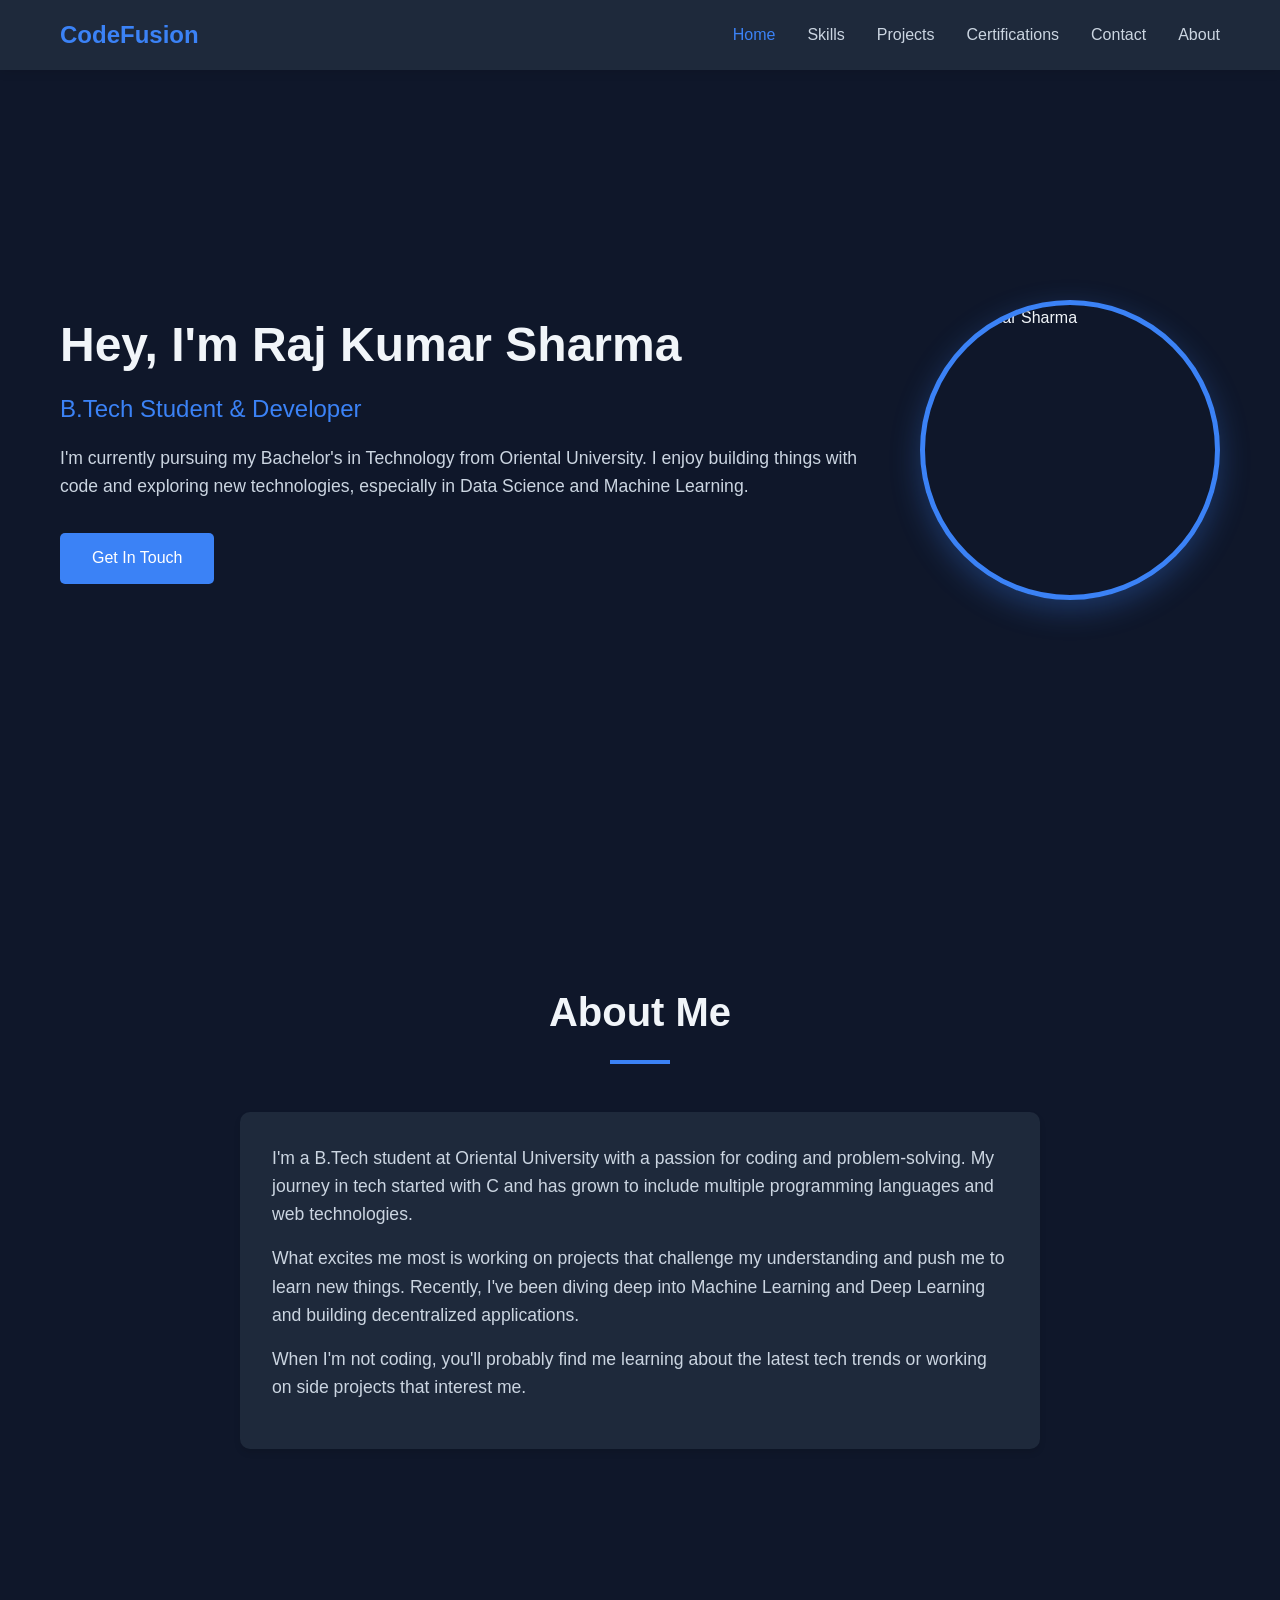
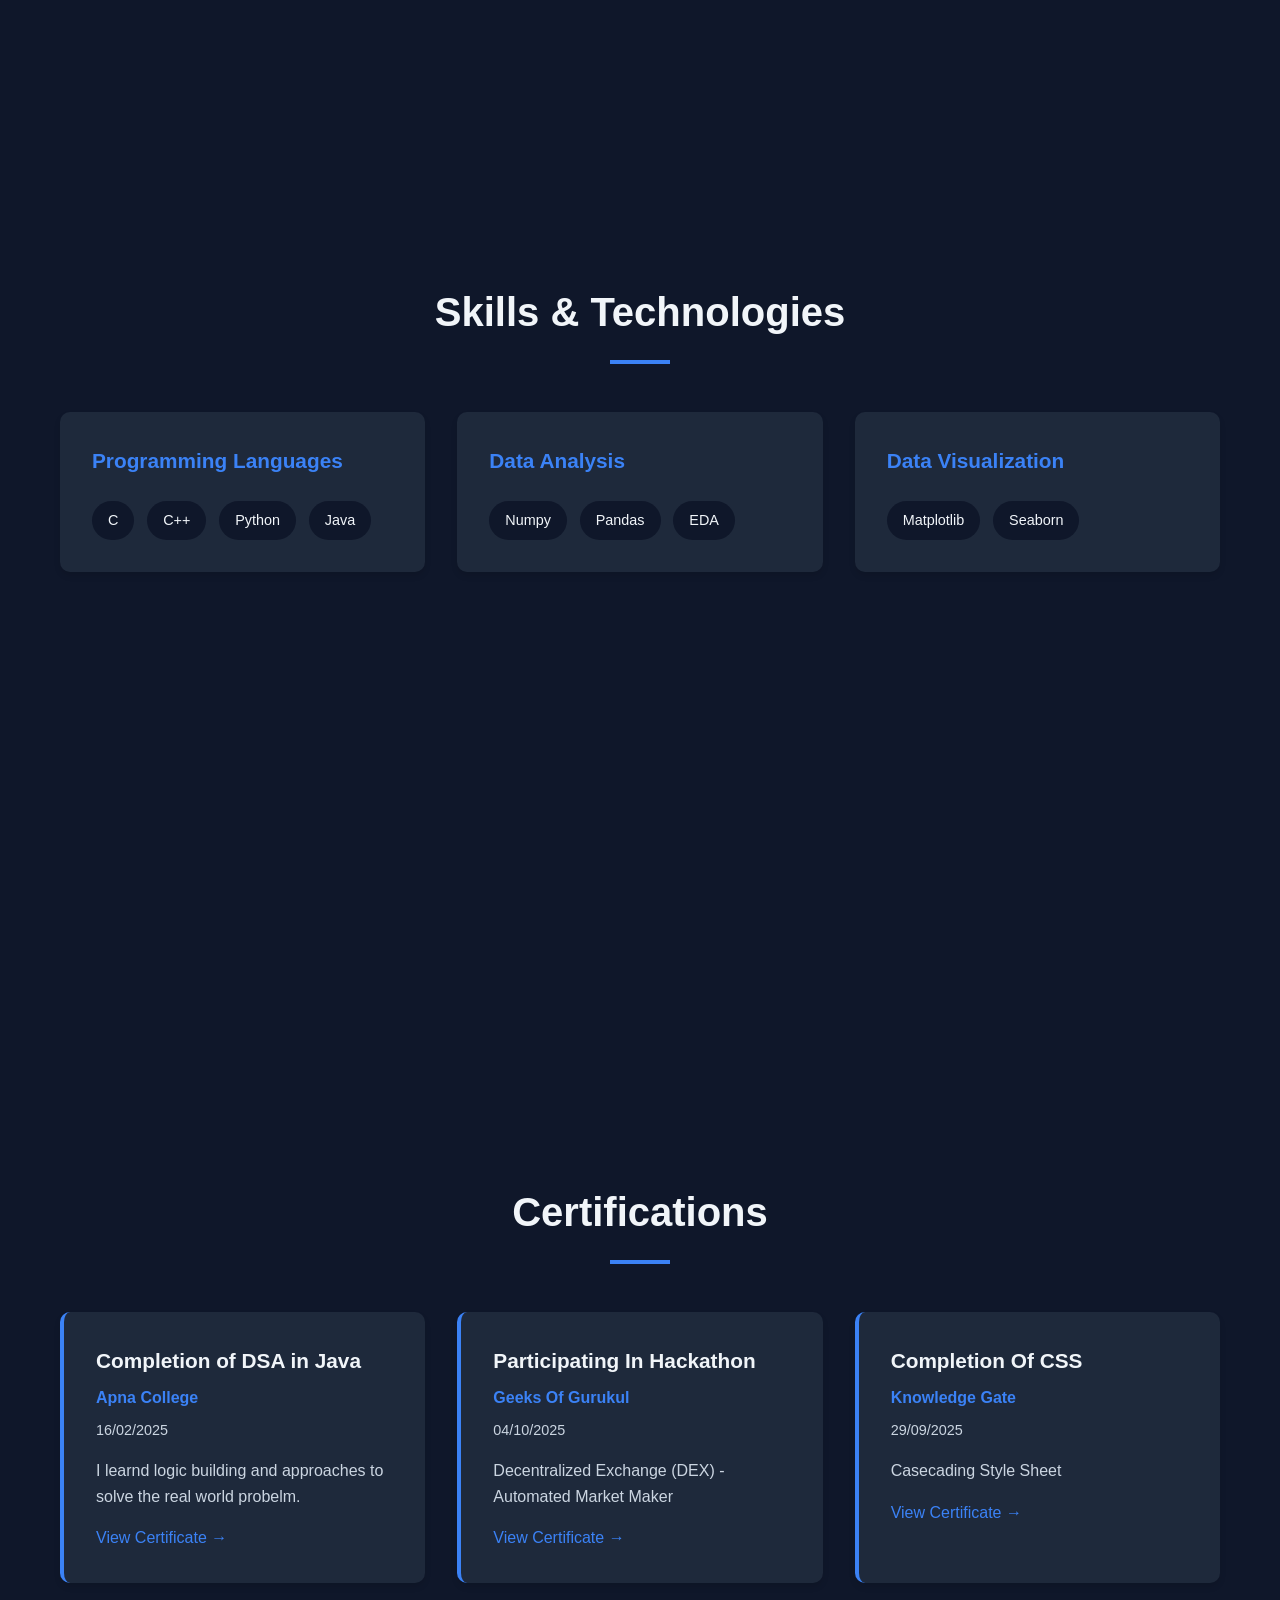
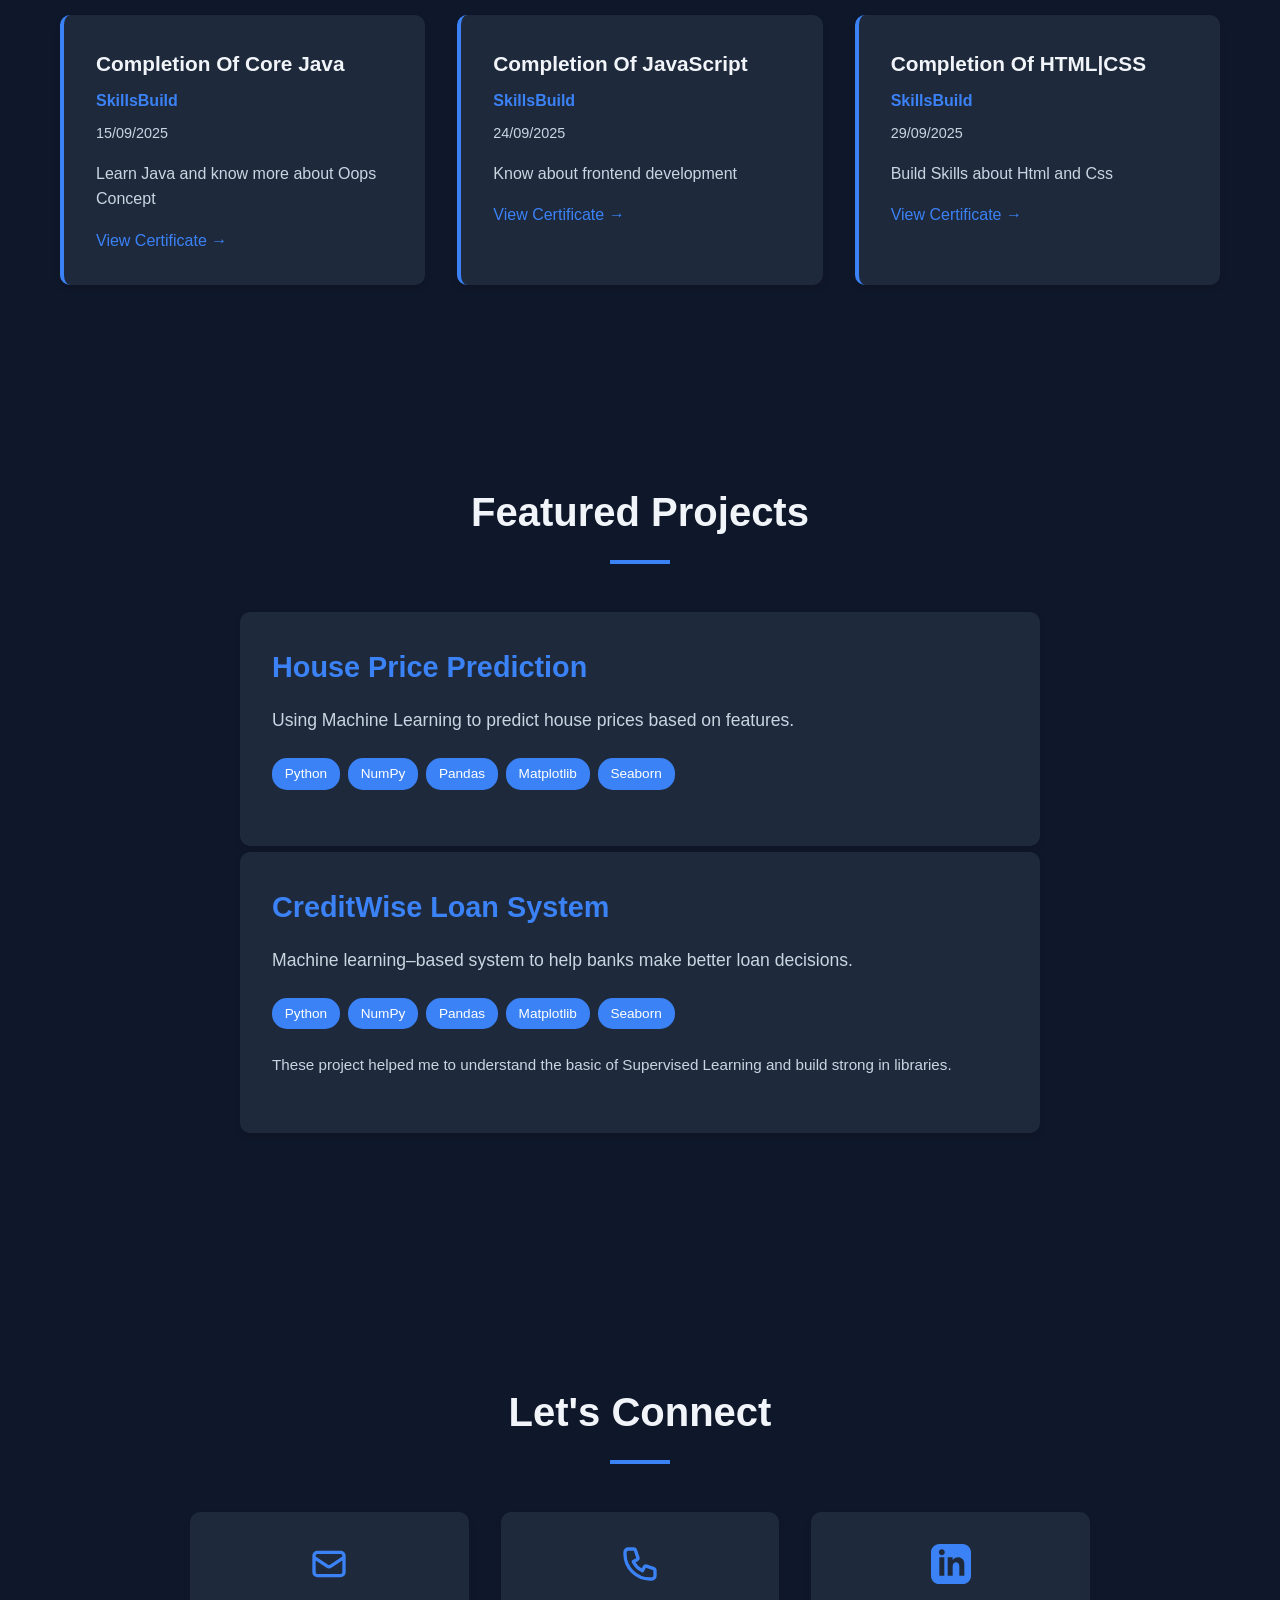
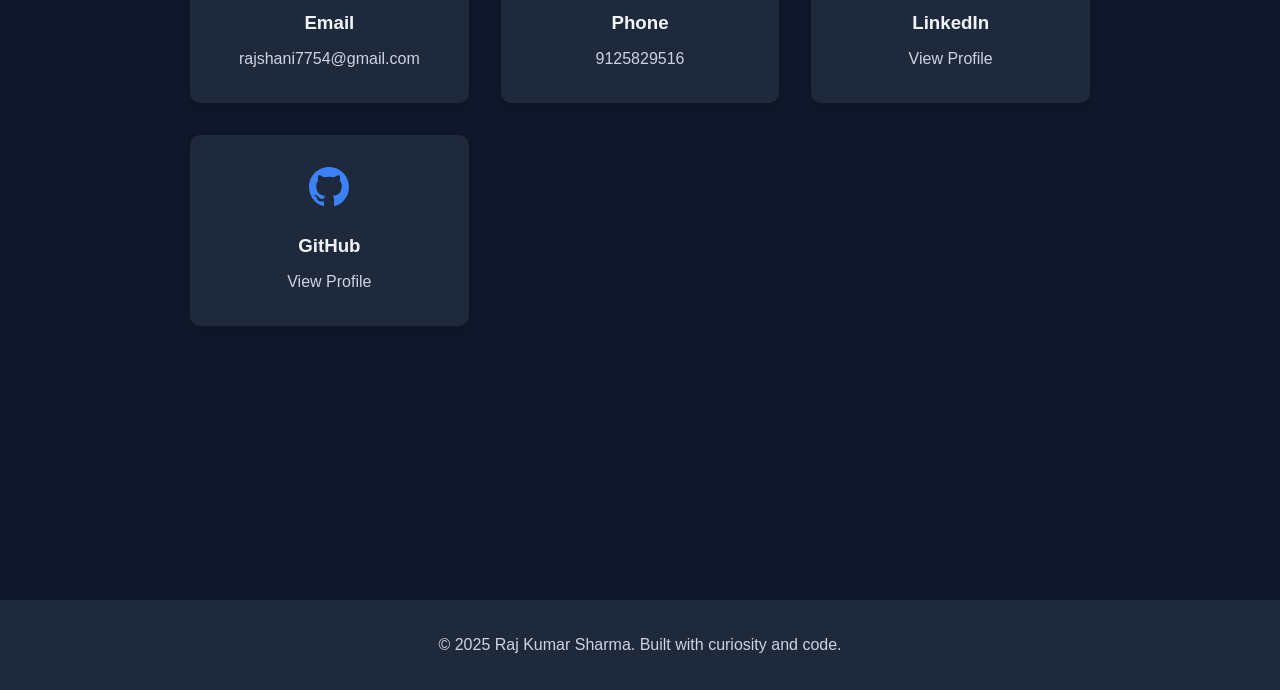
==== index.html @ 4f0d68ed "some changes i did" ====
<!DOCTYPE html>
<html lang="en">

<head>
    <meta charset="UTF-8">
    <meta name="viewport" content="width=device-width, initial-scale=1.0">
    <title>Raj Kumar Sharma - Portfolio</title>
    <link rel="stylesheet" href="style.css">
    <style></style>
</head>

<body class="dark">
    <nav>

        <div class="container">
            <div class="logo">CodeFusion</div>
            <ul class="nav-links">
                <li><a href="#home" class="nav-link active">Home</a></li>

                <li><a href="#skills" class="nav-link">Skills</a></li>
                <li><a href="#projects" class="nav-link">Projects</a></li>
                <li><a href="#certifications" class="nav-link">Certifications</a></li>

                <li><a href="#contact" class="nav-link">Contact</a></li>
                <!-- <li><a href="#Projects" class="nav-link">Project</a></li> -->
                <li><a href="#about" class="nav-link">About</a></li>

            </ul>
        </div>
    </nav>

    <section id="home" class="hero">
        <div class="container">
            <div class="hero-content">
                <div class="hero-text">
                    <h1>Hey, I'm Raj Kumar Sharma</h1>
                    <p class="subtitle">B.Tech Student & Developer</p>
                    <p>I'm currently pursuing my Bachelor's in Technology from Oriental University. I enjoy building things with code and exploring new technologies, especially in Data Science and Machine Learning.</p>
                    <a href="#contact" class="btn">Get In Touch</a>
                </div>
                <div class="hero-image">
                    <!-- Replace the src below with your actual image URL -->
                    <!-- <img src="your-image-url.jpg" alt="Raj Kumar Sharma" class="profile-img"> -->

                    <!-- Placeholder - Remove this div when you add your image -->
                    <img src="D:\frotend_tutorial\portfolio\profile.jpeg" alt="Raj Kumar Sharma" class="profile-img">




                </div>
            </div>
        </div>
    </section>

    <section id="about">
        <div class="container">
            <h2 class="section-title">About Me</h2>
            <div class="about-content">
                <p>I'm a B.Tech student at Oriental University with a passion for coding and problem-solving. My journey in tech started with C and has grown to include multiple programming languages and web technologies.</p>
                <p>What excites me most is working on projects that challenge my understanding and push me to learn new things. Recently, I've been diving deep into Machine Learning and Deep Learning and building decentralized applications.</p>
                <p>When I'm not coding, you'll probably find me learning about the latest tech trends or working on side projects that interest me.</p>
            </div>
        </div>
    </section>

    <section id="skills">
        <div class="container">
            <h2 class="section-title">Skills & Technologies</h2>
            <div class="skills-grid">
                <div class="skill-category">
                    <h3>Programming Languages</h3>
                    <div class="skill-tags">
                        <span class="skill-tag">C</span>
                        <span class="skill-tag">C++</span>
                        <span class="skill-tag">Python</span>
                        <span class="skill-tag">Java</span>
                        <!-- <span class="skill-tag">JavaScript</span> -->
                    </div>
                </div>
                <div class="skill-category">
                    <h3>Data Analysis</h3>
                    <div class="skill-tags">
                        <span class="skill-tag">Numpy</span>
                        <span class="skill-tag">Pandas</span>
                        <span class="skill-tag">EDA</span>
                        <!-- <span class="skill-tag">Sklearn</span>
                        <span class="skill-tag">Scikit</span> -->
                    </div>
                </div>
                <div class="skill-category">
                    <h3>Data Visualization</h3>
                    <div class="skill-tags">
                        <span class="skill-tag">Matplotlib</span>
                        <span class="skill-tag">Seaborn</span>
                        <!-- <span class="skill-tag">Web3</span>
                        <span class="skill-tag">Git</span>
                        <span class="skill-tag">GitHub</span> -->
                    </div>
                </div>
            </div>
        </div>
    </section>
    <section id="certifications">
        <div class="container">
            <h2 class="section-title">Certifications</h2>
            <div class="certifications-grid">
                <!-- Example Certification Card - Replace with your actual certifications -->
                <div class="cert-card">
                    <h3>Completion of DSA in Java</h3>
                    <p class="cert-issuer">Apna College</p>
                    <p class="cert-date">16/02/2025</p>
                    <p class="cert-description">I learnd logic building and approaches to solve the real world probelm.</p>
                    <a href="certificate-sigma-50-672b17223c33c36b830d9022 (1)_page-0001.jpg" class="cert-link">View Certificate →</a>

                </div>

                <!-- Add more certification cards by copying the above structure -->
                <div class="cert-card">
                    <h3>Participating In Hackathon</h3>
                    <p class="cert-issuer">Geeks Of Gurukul</p>
                    <p class="cert-date">04/10/2025</p>
                    <p class="cert-description">Decentralized Exchange (DEX) - Automated Market Maker</p>
                    <a href="Gog __ Core Workshop Certificate - Raj Kumar Sharma _page-0001.jpg" class="cert-link">View Certificate →</a>
                </div>

                <!-- Placeholder for adding more certifications -->
                <div class="cert-card">
                    <h3>Completion Of CSS </h3>
                    <p class="cert-issuer">Knowledge Gate</p>
                    <p class="cert-date">29/09/2025</p>
                    <p class="cert-description">Casecading Style Sheet </p>
                    <a href="Complete CSS_page-0001.jpg" class="cert-link ">View Certificate →</a>
                </div>
                <!-- Java certificate -->
                <div class="cert-card">
                    <h3>Completion Of Core Java</h3>
                    <p class="cert-issuer">SkillsBuild</p>
                    <p class="cert-date">15/09/2025</p>
                    <p class="cert-description">Learn Java and know more about Oops Concept</p>
                    <a href="Completion Certificate _ SkillsBuild_page-0001.jpg" class="cert-link">View Certificate →</a>
                </div>

                <div class="cert-card">
                    <h3>Completion Of JavaScript</h3>
                    <p class="cert-issuer">SkillsBuild</p>
                    <p class="cert-date">24/09/2025</p>
                    <p class="cert-description">Know about frontend development</p>
                    <a href="Completion Certificate js _ SkillsBuild_page-0001.jpg" class="cert-link">View Certificate →</a>
                </div>

                <!-- html and css certificate -->
                <div class="cert-card ">
                    <h3>Completion Of HTML|CSS </h3>
                    <p class="cert-issuer ">SkillsBuild</p>
                    <p class="cert-date ">29/09/2025</p>
                    <p class="cert-description ">Build Skills about Html and Css</p>
                    <a href="Web Certificate _ SkillsBuild_page-0001.jpg " class="cert-link ">View Certificate →</a>
                </div>
            </div>
        </div>
    </section>
    <!-- project section -->
    <section id="projects">
        <div class="container">
            <h2 class="section-title">Featured Projects</h2>

            <div class="project-card">
                <h3>House Price Prediction</h3>
                <p>Using Machine Learning to predict house prices based on features.</p>
                <div class="project-tech ">
                    <span class="tech-badge ">Python</span>
                    <span class="tech-badge ">NumPy</span>
                    <span class="tech-badge ">Pandas</span>
                    <span class="tech-badge ">Matplotlib</span>
                    <span class="tech-badge ">Seaborn</span>
                </div>

            </div>

            <div class="project-card">
                <h3>CreditWise Loan System</h3>
                <p>Machine learning–based system to help banks make better loan decisions.</p>

                <div class="project-tech ">
                    <span class="tech-badge ">Python</span>
                    <span class="tech-badge ">NumPy</span>
                    <span class="tech-badge ">Pandas</span>
                    <span class="tech-badge ">Matplotlib</span>
                    <span class="tech-badge ">Seaborn</span>
                </div>
                <p style="color: var(--text-secondary); font-size: 0.95rem; ">These project helped me to understand the basic of Supervised Learning and build strong in libraries.</p>

            </div>

        </div>


    </section>


    <section id="contact">
        <div class="container ">
            <h2 class="section-title ">Let's Connect</h2>
            <div class="contact-grid ">
                <div class="contact-item ">
                    <svg fill="none " stroke="currentColor " viewBox="0 0 24 24 ">
                        <path stroke-linecap="round " stroke-linejoin="round " stroke-width="2 " d="M3 8l7.89 5.26a2 2 0 002.22 0L21 8M5 19h14a2 2 0 002-2V7a2 2 0 00-2-2H5a2 2 0 00-2 2v10a2 2 0 002 2z "></path>
                    </svg>
                    <h3>Email</h3>
                    <a href="mailto:rajshani7754@gmail.com ">rajshani7754@gmail.com</a>
                </div>
                <div class="contact-item ">
                    <svg fill="none " stroke="currentColor " viewBox="0 0 24 24 ">
                        <path stroke-linecap="round " stroke-linejoin="round " stroke-width="2 " d="M3 5a2 2 0 012-2h3.28a1 1 0 01.948.684l1.498 4.493a1 1 0 01-.502 1.21l-2.257 1.13a11.042 11.042 0 005.516 5.516l1.13-2.257a1 1 0 011.21-.502l4.493 1.498a1
                        1 0 01.684.949V19a2 2 0 01-2 2h-1C9.716 21 3 14.284 3 6V5z "></path>
                    </svg>
                    <h3>Phone</h3>
                    <a href="tel:9125829516 ">9125829516</a>
                </div>
                <div class="contact-item ">
                    <svg fill="currentColor " viewBox="0 0 24 24 ">
                        <path d="M19 0h-14c-2.761 0-5 2.239-5 5v14c0 2.761 2.239 5 5 5h14c2.762 0 5-2.239 5-5v-14c0-2.761-2.238-5-5-5zm-11 19h-3v-11h3v11zm-1.5-12.268c-.966 0-1.75-.79-1.75-1.764s.784-1.764 1.75-1.764 1.75.79 1.75 1.764-.783 1.764-1.75
                        1.764zm13.5 12.268h-3v-5.604c0-3.368-4-3.113-4 0v5.604h-3v-11h3v1.765c1.396-2.586 7-2.777 7 2.476v6.759z "/>
                    </svg>
                    <h3>LinkedIn</h3>
                    <a href="https://www.linkedin.com/in/raj-kumar-sharma-365a34319/ " target="_blank ">View Profile</a>
                </div>
                <div class="contact-item ">
                    <svg fill="currentColor " viewBox="0 0 24 24 ">
                        <path d="M12 0c-6.626 0-12 5.373-12 12 0 5.302 3.438 9.8 8.207 11.387.599.111.793-.261.793-.577v-2.234c-3.338.726-4.033-1.416-4.033-1.416-.546-1.387-1.333-1.756-1.333-1.756-1.089-.745.083-.729.083-.729 1.205.084 1.839 1.237 1.839
                        1.237 1.07 1.834 2.807 1.304 3.492.997.107-.775.418-1.305.762-1.604-2.665-.305-5.467-1.334-5.467-5.931 0-1.311.469-2.381 1.236-3.221-.124-.303-.535-1.524.117-3.176 0 0 1.008-.322 3.301 1.23.957-.266 1.983-.399 3.003-.404 1.02.005 2.047.138
                        3.006.404 2.291-1.552 3.297-1.23 3.297-1.23.653 1.653.242 2.874.118 3.176.77.84 1.235 1.911 1.235 3.221 0 4.609-2.807 5.624-5.479 5.921.43.372.823 1.102.823 2.222v3.293c0 .319.192.694.801.576 4.765-1.589 8.199-6.086 8.199-11.386 0-6.627-5.373-12-12-12z "/>
                    </svg>
                    <h3>GitHub</h3>
                    <a href="https://github.com/Raj-tech-dev " target="_blank ">View Profile</a>
                </div>
            </div>
        </div>
    </section>

    <footer>
        <div class="container ">
            <p>&copy; 2025 Raj Kumar Sharma. Built with curiosity and code.</p>
        </div>
    </footer>
</body>

</html>
---- style.css ----
* {
    margin: 0;
    padding: 0;
    box-sizing: border-box;
}

 :root {
    --bg-primary: #0f172a;
    --bg-secondary: #1e293b;
    --text-primary: #f1f5f9;
    --text-secondary: #cbd5e1;
    --accent: #3b82f6;
    --accent-hover: #2563eb;
    --card-bg: #1e293b;
}

body.light {
    --bg-primary: #ffffff;
    --bg-secondary: #f8fafc;
    --text-primary: #0f172a;
    --text-secondary: #475569;
    --accent: #3b82f6;
    --accent-hover: #2563eb;
    --card-bg: #f8fafc;
}

body {
    font-family: -apple-system, BlinkMacSystemFont, 'Segoe UI', Roboto, 'Helvetica Neue', Arial, sans-serif;
    background: var(--bg-primary);
    color: var(--text-primary);
    line-height: 1.6;
    transition: background 0.3s ease, color 0.3s ease;
}

.container {
    max-width: 1200px;
    margin: 0 auto;
    padding: 0 20px;
}


/* Navigation */

nav {
    position: fixed;
    top: 0;
    width: 100%;
    background: var(--bg-secondary);
    padding: 1rem 0;
    z-index: 1000;
    box-shadow: 0 2px 10px rgba(0, 0, 0, 0.1);
}

nav .container {
    display: flex;
    justify-content: space-between;
    align-items: center;
}

.logo {
    font-size: 1.5rem;
    font-weight: 700;
    color: var(--accent);
}

.nav-links {
    display: flex;
    gap: 2rem;
    list-style: none;
    align-items: center;
}

.nav-links a {
    color: var(--text-secondary);
    text-decoration: none;
    transition: color 0.3s;
    font-weight: 500;
}

.nav-links a:hover,
.nav-links a.active {
    color: var(--accent);
}

.theme-toggle {
    background: none;
    border: none;
    cursor: pointer;
    padding: 0.5rem;
    color: var(--text-primary);
    display: flex;
    align-items: center;
}


/* Hero Section */

.hero {
    min-height: 100vh;
    display: flex;
    align-items: center;
    padding-top: 80px;
}

.hero-content {
    display: flex;
    align-items: center;
    gap: 3rem;
    flex-wrap: wrap;
}

.hero-text {
    flex: 1;
    min-width: 300px;
}

.hero-image {
    flex: 0 0 300px;
    display: flex;
    justify-content: center;
    align-items: center;
}

.profile-img {
    width: 300px;
    height: 300px;
    border-radius: 50%;
    object-fit: cover;
    border: 5px solid var(--accent);
    box-shadow: 0 10px 30px rgba(59, 130, 246, 0.3);
    transition: transform 0.3s ease;
}

.profile-img:hover {
    transform: scale(1.05);
}

.img-placeholder {
    width: 300px;
    height: 300px;
    border-radius: 50%;
    background: linear-gradient(135deg, var(--accent) 0%, #8b5cf6 100%);
    display: flex;
    align-items: center;
    justify-content: center;
    font-size: 5rem;
    font-weight: bold;
    color: white;
    border: 5px solid var(--accent);
    box-shadow: 0 10px 30px rgba(59, 130, 246, 0.3);
}

.hero h1 {
    font-size: 3rem;
    margin-bottom: 1rem;
    line-height: 1.2;
}

.hero .subtitle {
    font-size: 1.5rem;
    color: var(--accent);
    margin-bottom: 1rem;
}

.hero p {
    color: var(--text-secondary);
    margin-bottom: 2rem;
    font-size: 1.1rem;
}

.btn {
    display: inline-block;
    padding: 0.8rem 2rem;
    background: var(--accent);
    color: white;
    text-decoration: none;
    border-radius: 5px;
    transition: background 0.3s;
    font-weight: 500;
}

.btn:hover {
    background: var(--accent-hover);
}


/* Section Styles */

section {
    padding: 5rem 0;
    min-height: 100vh;
}

.section-title {
    font-size: 2.5rem;
    margin-bottom: 3rem;
    text-align: center;
    position: relative;
}

.section-title::after {
    content: '';
    display: block;
    width: 60px;
    height: 4px;
    background: var(--accent);
    margin: 1rem auto 0;
}


/* About Section */

.about-content {
    max-width: 800px;
    margin: 0 auto;
    background: var(--card-bg);
    padding: 2rem;
    border-radius: 10px;
    box-shadow: 0 4px 6px rgba(0, 0, 0, 0.1);
}

.about-content p {
    color: var(--text-secondary);
    font-size: 1.1rem;
    margin-bottom: 1rem;
}


/* Skills Section */

.skills-grid {
    display: grid;
    grid-template-columns: repeat(auto-fit, minmax(300px, 1fr));
    gap: 2rem;
}

.skill-category {
    background: var(--card-bg);
    padding: 2rem;
    border-radius: 10px;
    box-shadow: 0 4px 6px rgba(0, 0, 0, 0.1);
}

.skill-category h3 {
    color: var(--accent);
    margin-bottom: 1.5rem;
    font-size: 1.3rem;
}

.skill-tags {
    display: flex;
    flex-wrap: wrap;
    gap: 0.8rem;
}

.skill-tag {
    background: var(--bg-primary);
    padding: 0.5rem 1rem;
    border-radius: 20px;
    color: var(--text-primary);
    font-size: 0.9rem;
}


/* Projects Section */

.project-card {
    background: var(--card-bg);
    padding: 2rem;
    border-radius: 10px;
    box-shadow: 0 4px 6px rgba(0, 0, 0, 0.1);
    max-width: 800px;
    margin: 6px auto;
}

.project-card h3 {
    color: var(--accent);
    margin-bottom: 1rem;
    font-size: 1.8rem;
}

.project-card p {
    color: var(--text-secondary);
    margin-bottom: 1.5rem;
    font-size: 1.1rem;
}

.project-tech {
    display: flex;
    flex-wrap: wrap;
    gap: 0.5rem;
    margin-bottom: 1.5rem;
}

.tech-badge {
    background: var(--accent);
    color: white;
    padding: 0.3rem 0.8rem;
    border-radius: 15px;
    font-size: 0.85rem;
}


/* Certifications Section */

.certifications-grid {
    display: grid;
    grid-template-columns: repeat(auto-fit, minmax(300px, 1fr));
    gap: 2rem;
}

.cert-card {
    background: var(--card-bg);
    padding: 2rem;
    border-radius: 10px;
    box-shadow: 0 4px 6px rgba(0, 0, 0, 0.1);
    transition: transform 0.3s, box-shadow 0.3s;
    border-left: 4px solid var(--accent);
}

.cert-card:hover {
    transform: translateY(-5px);
    box-shadow: 0 8px 15px rgba(0, 0, 0, 0.2);
}

.cert-card h3 {
    color: var(--text-primary);
    margin-bottom: 0.5rem;
    font-size: 1.3rem;
}

.cert-issuer {
    color: var(--accent);
    font-weight: 600;
    margin-bottom: 0.5rem;
    font-size: 1rem;
}

.cert-date {
    color: var(--text-secondary);
    font-size: 0.9rem;
    margin-bottom: 1rem;
}

.cert-description {
    color: var(--text-secondary);
    line-height: 1.6;
    margin-bottom: 1rem;
}

.cert-link {
    display: inline-block;
    color: var(--accent);
    text-decoration: none;
    font-weight: 500;
    transition: color 0.3s;
}

.cert-link:hover {
    color: var(--accent-hover);
    text-decoration: underline;
}

.cert-placeholder {
    text-align: center;
    padding: 3rem;
    background: var(--card-bg);
    border-radius: 10px;
    border: 2px dashed var(--text-secondary);
}

.cert-placeholder p {
    color: var(--text-secondary);
    font-size: 1.1rem;
}


/* Contact Section */

.contact-grid {
    display: grid;
    grid-template-columns: repeat(auto-fit, minmax(250px, 1fr));
    gap: 2rem;
    max-width: 900px;
    margin: 0 auto;
}

.contact-item {
    background: var(--card-bg);
    padding: 2rem;
    border-radius: 10px;
    text-align: center;
    box-shadow: 0 4px 6px rgba(0, 0, 0, 0.1);
    transition: transform 0.3s;
}

.contact-item:hover {
    transform: translateY(-5px);
}

.contact-item svg {
    width: 40px;
    height: 40px;
    color: var(--accent);
    margin-bottom: 1rem;
}

.contact-item h3 {
    margin-bottom: 0.5rem;
}

.contact-item a {
    color: var(--text-secondary);
    text-decoration: none;
    word-break: break-all;
}

.contact-item a:hover {
    color: var(--accent);
}


/* Footer */

footer {
    background: var(--bg-secondary);
    padding: 2rem 0;
    text-align: center;
    color: var(--text-secondary);
}


/* Responsive */

@media (max-width: 768px) {
    .nav-links {
        gap: 1rem;
    }
    .hero h1 {
        font-size: 2rem;
    }
    .hero .subtitle {
        font-size: 1.2rem;
    }
    .section-title {
        font-size: 2rem;
    }
    .hero-image {
        flex: 0 0 250px;
    }
    .profile-img,
    .img-placeholder {
        width: 250px;
        height: 250px;
    }
    .img-placeholder {
        font-size: 4rem;
    }
}

.icon {
    width: 20px;
    height: 20px;
    display: inline-block;
    vertical-align: middle;
}
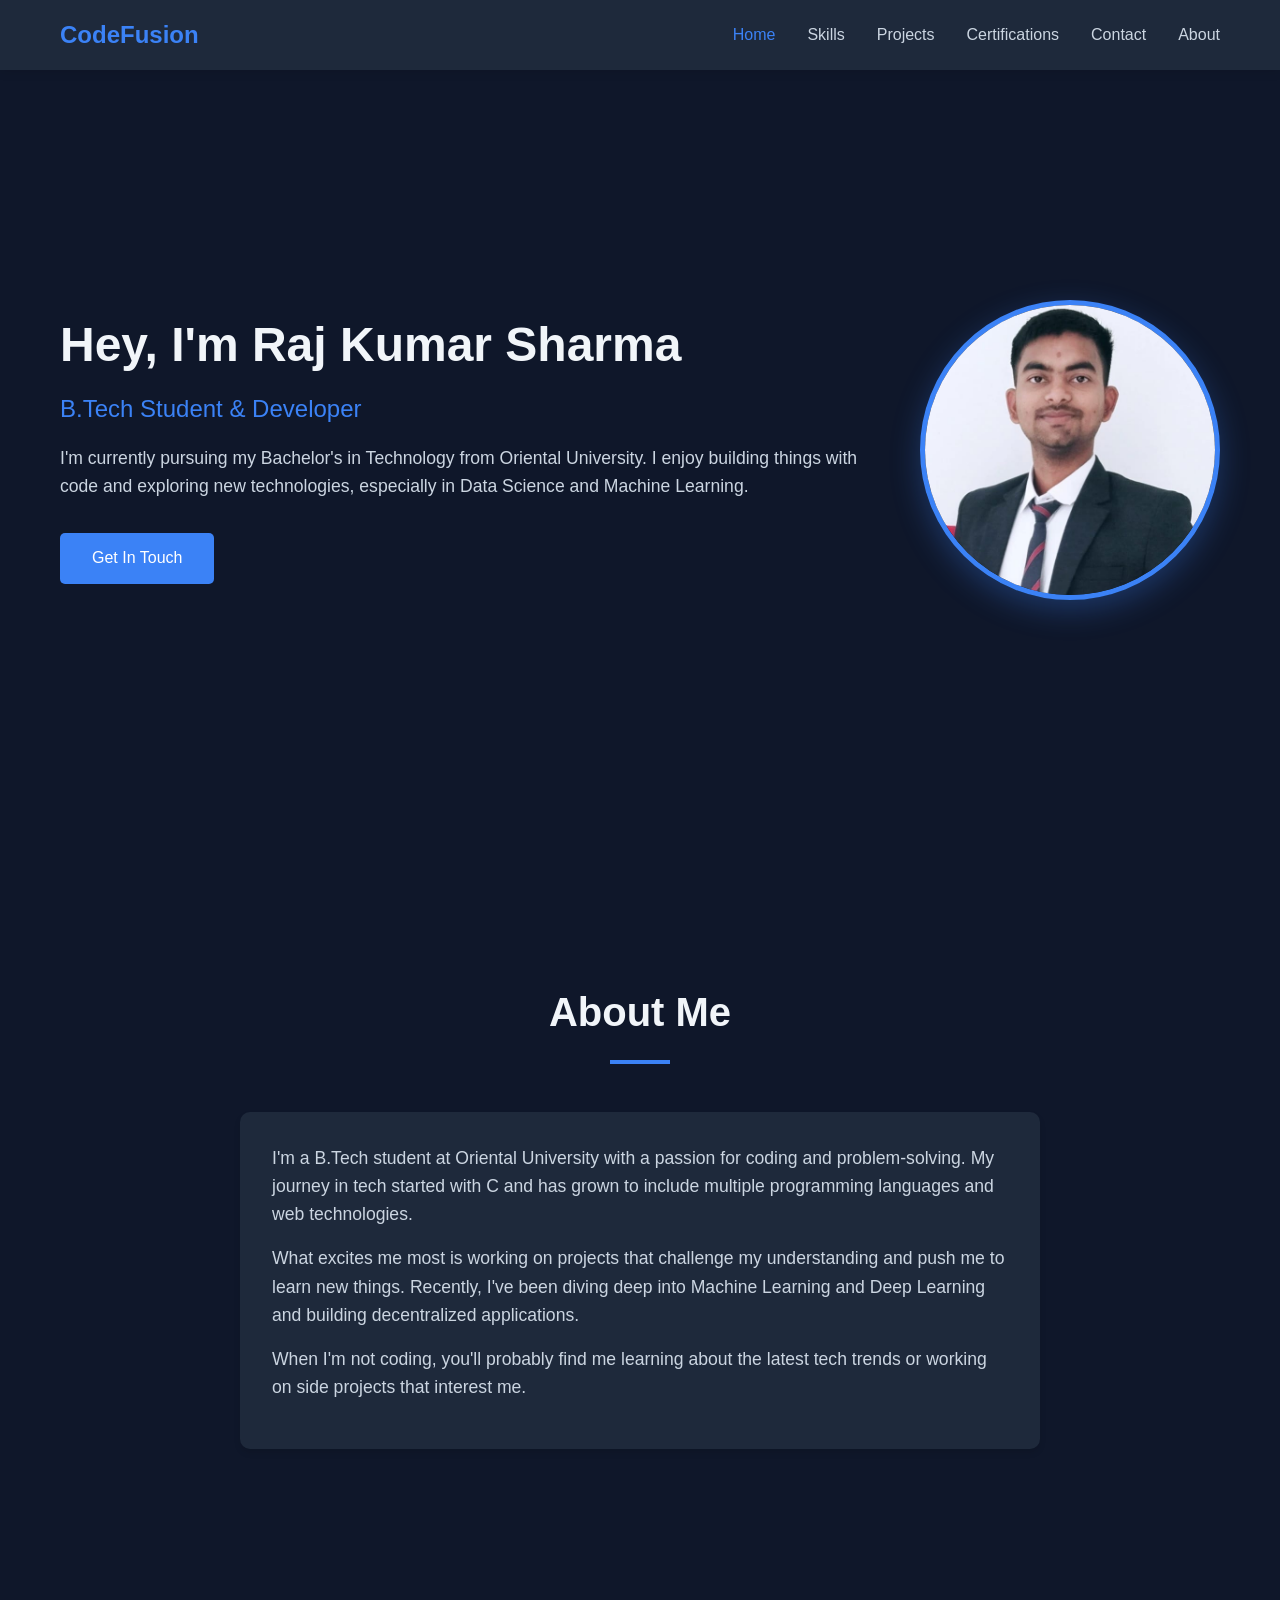
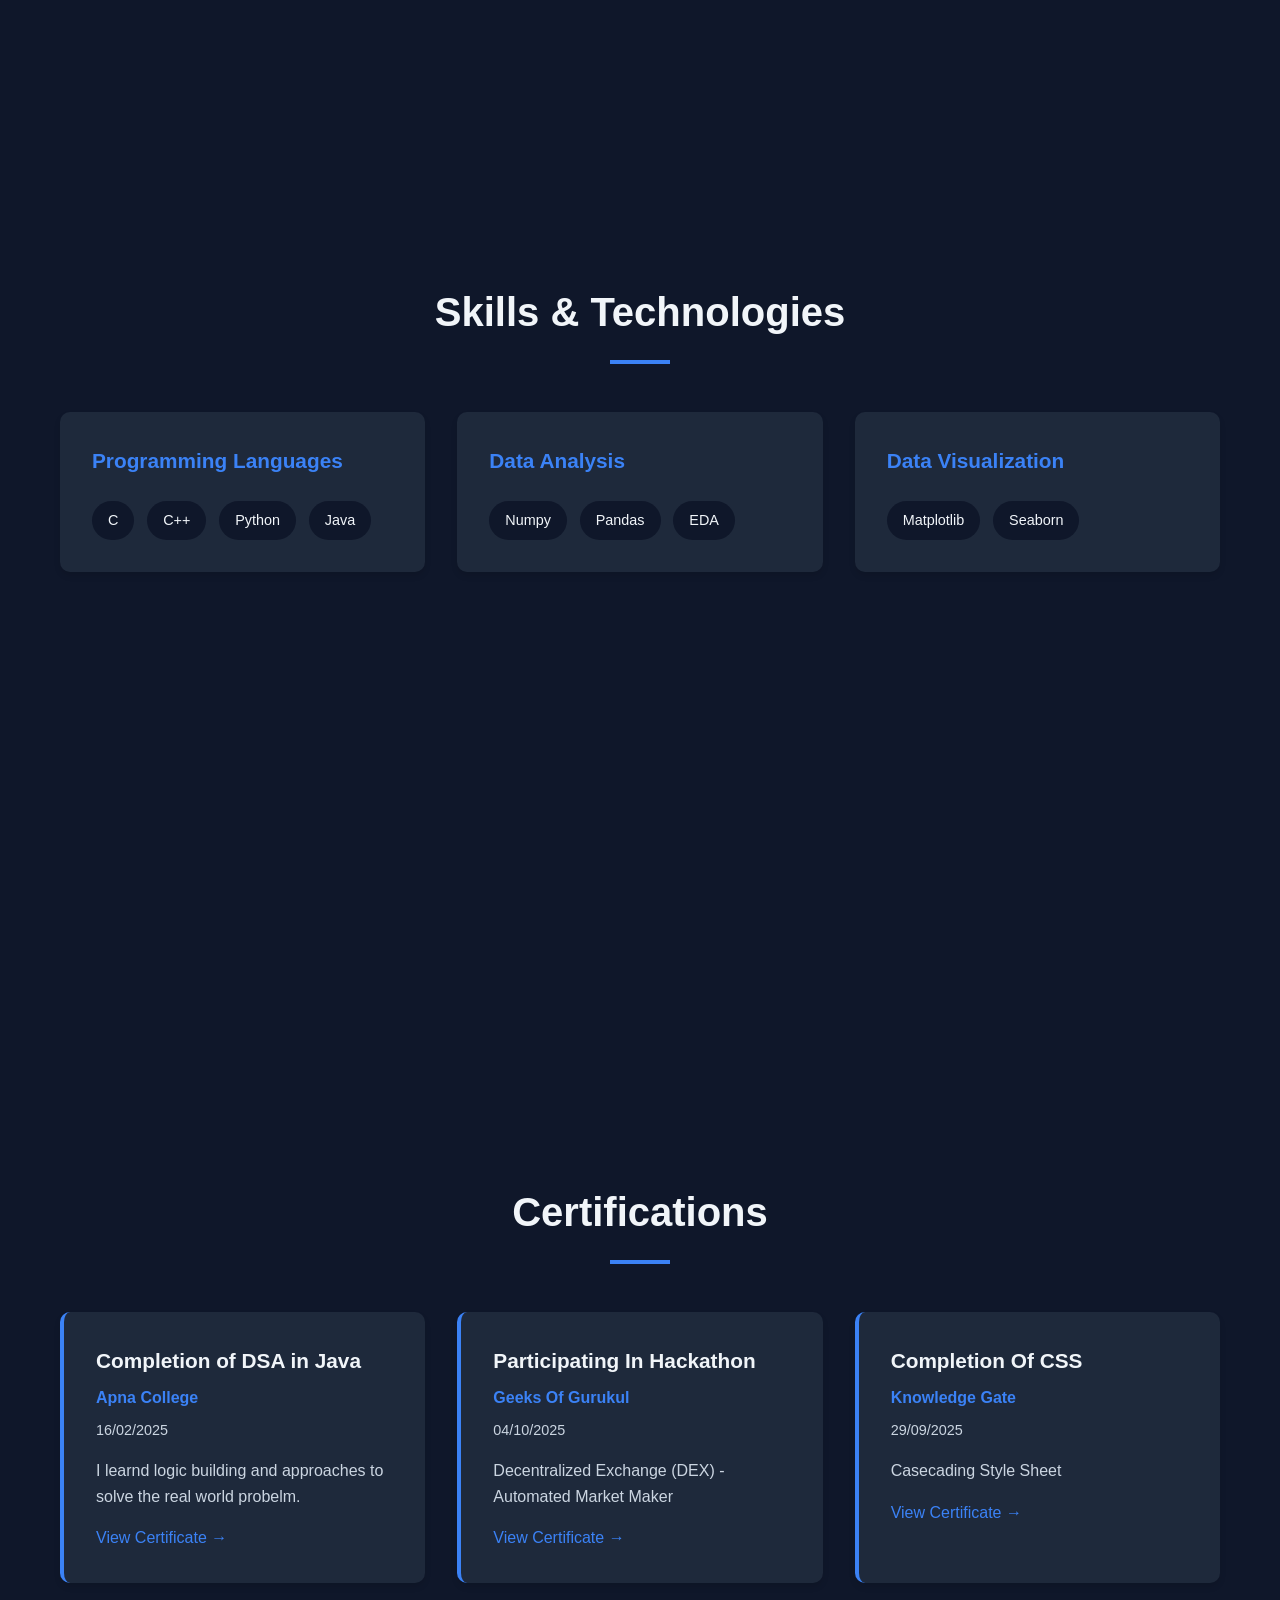
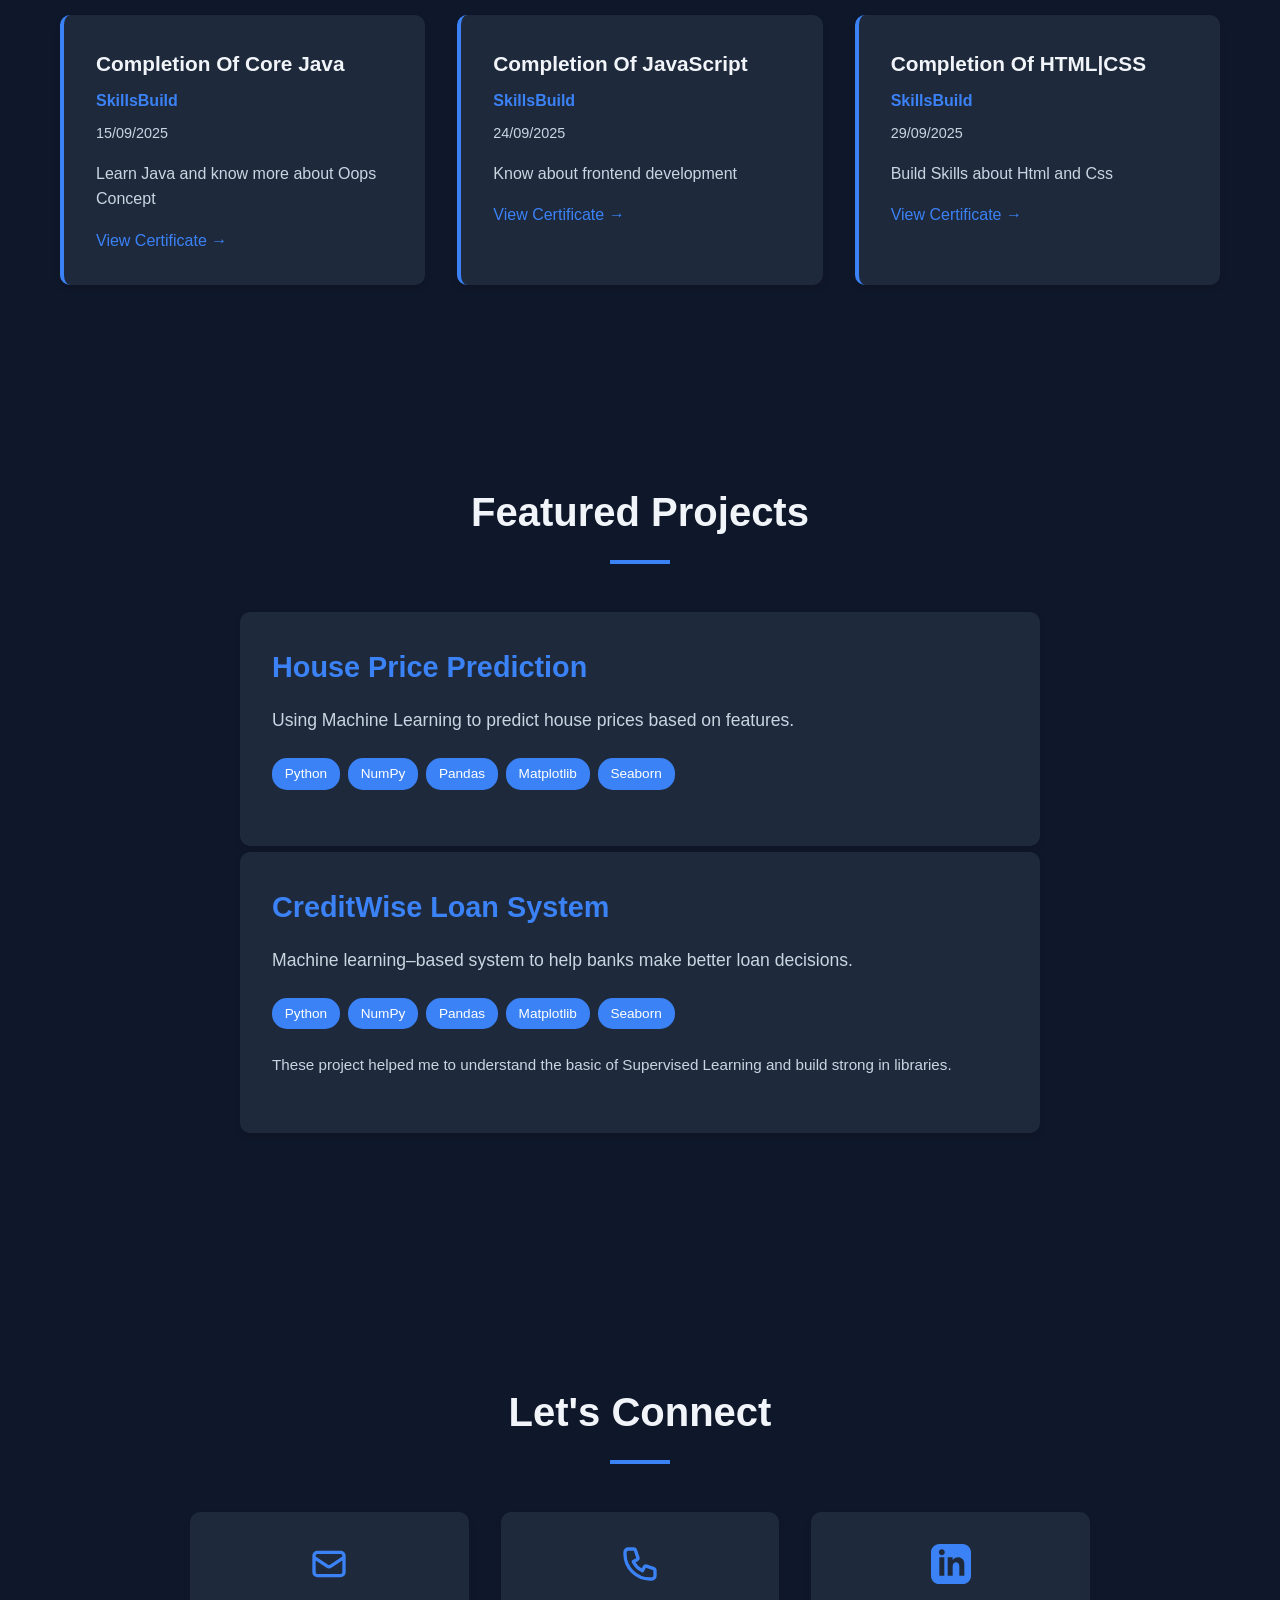
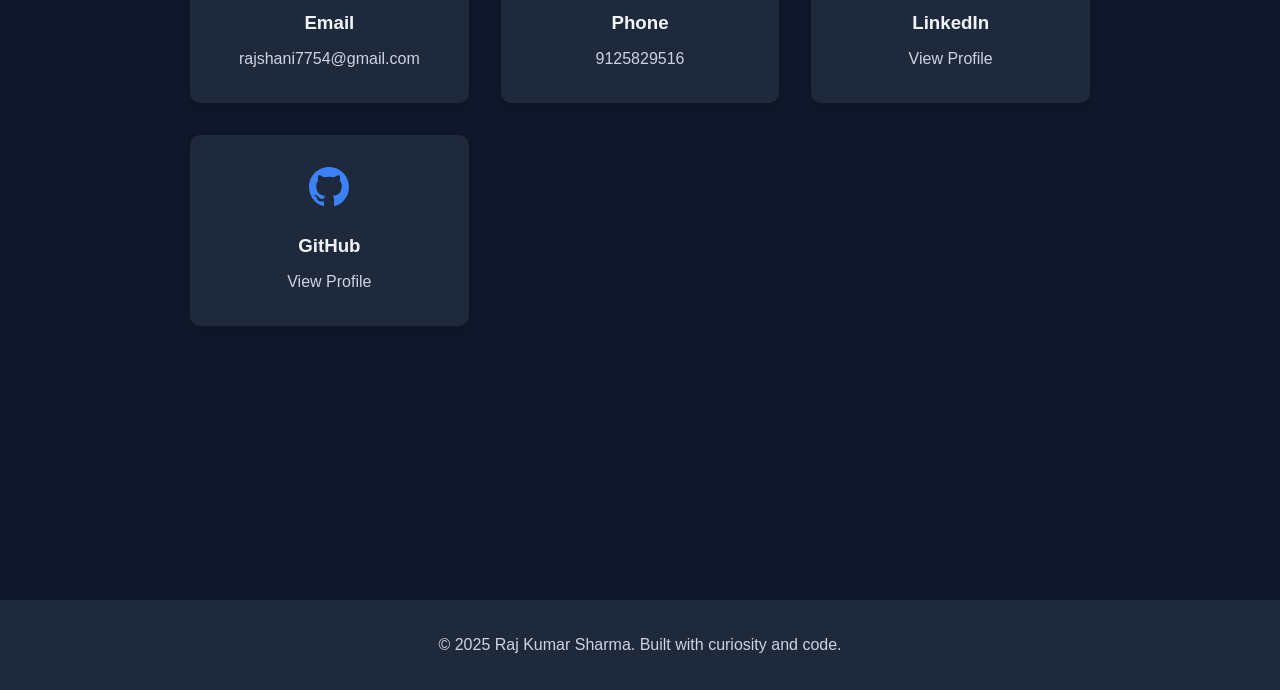
==== commit 62793dfd: "Update image source path in index.html" ====
--- a/index.html
+++ b/index.html
@@ -43,20 +43,16 @@
                     <!-- <img src="your-image-url.jpg" alt="Raj Kumar Sharma" class="profile-img"> -->
 
                     <!-- Placeholder - Remove this div when you add your image -->
-                    <img src="D:\frotend_tutorial\portfolio\profile.jpeg" alt="Raj Kumar Sharma" class="profile-img">
-
-
-
-
-                </div>
-            </div>
-        </div>
-    </section>
-
-    <section id="about">
-        <div class="container">
-            <h2 class="section-title">About Me</h2>
-            <div class="about-content">
+                    <img src="profile.jpeg" alt="Raj Kumar Sharma" class="profile-img">
+                </div>
+            </div>
+        </div>
+    </section>
+
+    <section id=" about ">
+        <div class="container ">
+            <h2 class="section-title ">About Me</h2>
+            <div class="about-content ">
                 <p>I'm a B.Tech student at Oriental University with a passion for coding and problem-solving. My journey in tech started with C and has grown to include multiple programming languages and web technologies.</p>
                 <p>What excites me most is working on projects that challenge my understanding and push me to learn new things. Recently, I've been diving deep into Machine Learning and Deep Learning and building decentralized applications.</p>
                 <p>When I'm not coding, you'll probably find me learning about the latest tech trends or working on side projects that interest me.</p>
@@ -64,89 +60,89 @@
         </div>
     </section>
 
-    <section id="skills">
-        <div class="container">
-            <h2 class="section-title">Skills & Technologies</h2>
-            <div class="skills-grid">
-                <div class="skill-category">
+    <section id="skills ">
+        <div class="container ">
+            <h2 class="section-title ">Skills & Technologies</h2>
+            <div class="skills-grid ">
+                <div class="skill-category ">
                     <h3>Programming Languages</h3>
-                    <div class="skill-tags">
-                        <span class="skill-tag">C</span>
-                        <span class="skill-tag">C++</span>
-                        <span class="skill-tag">Python</span>
-                        <span class="skill-tag">Java</span>
-                        <!-- <span class="skill-tag">JavaScript</span> -->
+                    <div class="skill-tags ">
+                        <span class="skill-tag ">C</span>
+                        <span class="skill-tag ">C++</span>
+                        <span class="skill-tag ">Python</span>
+                        <span class="skill-tag ">Java</span>
+                        <!-- <span class="skill-tag ">JavaScript</span> -->
                     </div>
                 </div>
-                <div class="skill-category">
+                <div class="skill-category ">
                     <h3>Data Analysis</h3>
-                    <div class="skill-tags">
-                        <span class="skill-tag">Numpy</span>
-                        <span class="skill-tag">Pandas</span>
-                        <span class="skill-tag">EDA</span>
-                        <!-- <span class="skill-tag">Sklearn</span>
-                        <span class="skill-tag">Scikit</span> -->
+                    <div class="skill-tags ">
+                        <span class="skill-tag ">Numpy</span>
+                        <span class="skill-tag ">Pandas</span>
+                        <span class="skill-tag ">EDA</span>
+                        <!-- <span class="skill-tag ">Sklearn</span>
+                        <span class="skill-tag ">Scikit</span> -->
                     </div>
                 </div>
-                <div class="skill-category">
+                <div class="skill-category ">
                     <h3>Data Visualization</h3>
-                    <div class="skill-tags">
-                        <span class="skill-tag">Matplotlib</span>
-                        <span class="skill-tag">Seaborn</span>
-                        <!-- <span class="skill-tag">Web3</span>
-                        <span class="skill-tag">Git</span>
-                        <span class="skill-tag">GitHub</span> -->
+                    <div class="skill-tags ">
+                        <span class="skill-tag ">Matplotlib</span>
+                        <span class="skill-tag ">Seaborn</span>
+                        <!-- <span class="skill-tag ">Web3</span>
+                        <span class="skill-tag ">Git</span>
+                        <span class="skill-tag ">GitHub</span> -->
                     </div>
                 </div>
             </div>
         </div>
     </section>
-    <section id="certifications">
-        <div class="container">
-            <h2 class="section-title">Certifications</h2>
-            <div class="certifications-grid">
+    <section id="certifications ">
+        <div class="container ">
+            <h2 class="section-title ">Certifications</h2>
+            <div class="certifications-grid ">
                 <!-- Example Certification Card - Replace with your actual certifications -->
-                <div class="cert-card">
+                <div class="cert-card ">
                     <h3>Completion of DSA in Java</h3>
-                    <p class="cert-issuer">Apna College</p>
-                    <p class="cert-date">16/02/2025</p>
-                    <p class="cert-description">I learnd logic building and approaches to solve the real world probelm.</p>
-                    <a href="certificate-sigma-50-672b17223c33c36b830d9022 (1)_page-0001.jpg" class="cert-link">View Certificate →</a>
+                    <p class="cert-issuer ">Apna College</p>
+                    <p class="cert-date ">16/02/2025</p>
+                    <p class="cert-description ">I learnd logic building and approaches to solve the real world probelm.</p>
+                    <a href="certificate-sigma-50-672b17223c33c36b830d9022 (1)_page-0001.jpg " class="cert-link ">View Certificate →</a>
 
                 </div>
 
                 <!-- Add more certification cards by copying the above structure -->
-                <div class="cert-card">
+                <div class="cert-card ">
                     <h3>Participating In Hackathon</h3>
-                    <p class="cert-issuer">Geeks Of Gurukul</p>
-                    <p class="cert-date">04/10/2025</p>
-                    <p class="cert-description">Decentralized Exchange (DEX) - Automated Market Maker</p>
-                    <a href="Gog __ Core Workshop Certificate - Raj Kumar Sharma _page-0001.jpg" class="cert-link">View Certificate →</a>
+                    <p class="cert-issuer ">Geeks Of Gurukul</p>
+                    <p class="cert-date ">04/10/2025</p>
+                    <p class="cert-description ">Decentralized Exchange (DEX) - Automated Market Maker</p>
+                    <a href="Gog __ Core Workshop Certificate - Raj Kumar Sharma _page-0001.jpg " class="cert-link ">View Certificate →</a>
                 </div>
 
                 <!-- Placeholder for adding more certifications -->
-                <div class="cert-card">
+                <div class="cert-card ">
                     <h3>Completion Of CSS </h3>
-                    <p class="cert-issuer">Knowledge Gate</p>
-                    <p class="cert-date">29/09/2025</p>
-                    <p class="cert-description">Casecading Style Sheet </p>
-                    <a href="Complete CSS_page-0001.jpg" class="cert-link ">View Certificate →</a>
+                    <p class="cert-issuer ">Knowledge Gate</p>
+                    <p class="cert-date ">29/09/2025</p>
+                    <p class="cert-description ">Casecading Style Sheet </p>
+                    <a href="Complete CSS_page-0001.jpg " class="cert-link ">View Certificate →</a>
                 </div>
                 <!-- Java certificate -->
-                <div class="cert-card">
+                <div class="cert-card ">
                     <h3>Completion Of Core Java</h3>
-                    <p class="cert-issuer">SkillsBuild</p>
-                    <p class="cert-date">15/09/2025</p>
-                    <p class="cert-description">Learn Java and know more about Oops Concept</p>
-                    <a href="Completion Certificate _ SkillsBuild_page-0001.jpg" class="cert-link">View Certificate →</a>
-                </div>
-
-                <div class="cert-card">
+                    <p class="cert-issuer ">SkillsBuild</p>
+                    <p class="cert-date ">15/09/2025</p>
+                    <p class="cert-description ">Learn Java and know more about Oops Concept</p>
+                    <a href="Completion Certificate _ SkillsBuild_page-0001.jpg " class="cert-link ">View Certificate →</a>
+                </div>
+
+                <div class="cert-card ">
                     <h3>Completion Of JavaScript</h3>
-                    <p class="cert-issuer">SkillsBuild</p>
-                    <p class="cert-date">24/09/2025</p>
-                    <p class="cert-description">Know about frontend development</p>
-                    <a href="Completion Certificate js _ SkillsBuild_page-0001.jpg" class="cert-link">View Certificate →</a>
+                    <p class="cert-issuer ">SkillsBuild</p>
+                    <p class="cert-date ">24/09/2025</p>
+                    <p class="cert-description ">Know about frontend development</p>
+                    <a href="Completion Certificate js _ SkillsBuild_page-0001.jpg " class="cert-link ">View Certificate →</a>
                 </div>
 
                 <!-- html and css certificate -->
@@ -161,11 +157,11 @@
         </div>
     </section>
     <!-- project section -->
-    <section id="projects">
-        <div class="container">
-            <h2 class="section-title">Featured Projects</h2>
-
-            <div class="project-card">
+    <section id="projects ">
+        <div class="container ">
+            <h2 class="section-title ">Featured Projects</h2>
+
+            <div class="project-card ">
                 <h3>House Price Prediction</h3>
                 <p>Using Machine Learning to predict house prices based on features.</p>
                 <div class="project-tech ">
@@ -178,7 +174,7 @@
 
             </div>
 
-            <div class="project-card">
+            <div class="project-card ">
                 <h3>CreditWise Loan System</h3>
                 <p>Machine learning–based system to help banks make better loan decisions.</p>
 
@@ -199,7 +195,7 @@
     </section>
 
 
-    <section id="contact">
+    <section id="contact ">
         <div class="container ">
             <h2 class="section-title ">Let's Connect</h2>
             <div class="contact-grid ">
@@ -213,7 +209,7 @@
                 <div class="contact-item ">
                     <svg fill="none " stroke="currentColor " viewBox="0 0 24 24 ">
                         <path stroke-linecap="round " stroke-linejoin="round " stroke-width="2 " d="M3 5a2 2 0 012-2h3.28a1 1 0 01.948.684l1.498 4.493a1 1 0 01-.502 1.21l-2.257 1.13a11.042 11.042 0 005.516 5.516l1.13-2.257a1 1 0 011.21-.502l4.493 1.498a1
-                        1 0 01.684.949V19a2 2 0 01-2 2h-1C9.716 21 3 14.284 3 6V5z "></path>
+                            1 0 01.684.949V19a2 2 0 01-2 2h-1C9.716 21 3 14.284 3 6V5z "></path>
                     </svg>
                     <h3>Phone</h3>
                     <a href="tel:9125829516 ">9125829516</a>
@@ -221,7 +217,7 @@
                 <div class="contact-item ">
                     <svg fill="currentColor " viewBox="0 0 24 24 ">
                         <path d="M19 0h-14c-2.761 0-5 2.239-5 5v14c0 2.761 2.239 5 5 5h14c2.762 0 5-2.239 5-5v-14c0-2.761-2.238-5-5-5zm-11 19h-3v-11h3v11zm-1.5-12.268c-.966 0-1.75-.79-1.75-1.764s.784-1.764 1.75-1.764 1.75.79 1.75 1.764-.783 1.764-1.75
-                        1.764zm13.5 12.268h-3v-5.604c0-3.368-4-3.113-4 0v5.604h-3v-11h3v1.765c1.396-2.586 7-2.777 7 2.476v6.759z "/>
+                            1.764zm13.5 12.268h-3v-5.604c0-3.368-4-3.113-4 0v5.604h-3v-11h3v1.765c1.396-2.586 7-2.777 7 2.476v6.759z "/>
                     </svg>
                     <h3>LinkedIn</h3>
                     <a href="https://www.linkedin.com/in/raj-kumar-sharma-365a34319/ " target="_blank ">View Profile</a>
@@ -229,8 +225,9 @@
                 <div class="contact-item ">
                     <svg fill="currentColor " viewBox="0 0 24 24 ">
                         <path d="M12 0c-6.626 0-12 5.373-12 12 0 5.302 3.438 9.8 8.207 11.387.599.111.793-.261.793-.577v-2.234c-3.338.726-4.033-1.416-4.033-1.416-.546-1.387-1.333-1.756-1.333-1.756-1.089-.745.083-.729.083-.729 1.205.084 1.839 1.237 1.839
-                        1.237 1.07 1.834 2.807 1.304 3.492.997.107-.775.418-1.305.762-1.604-2.665-.305-5.467-1.334-5.467-5.931 0-1.311.469-2.381 1.236-3.221-.124-.303-.535-1.524.117-3.176 0 0 1.008-.322 3.301 1.23.957-.266 1.983-.399 3.003-.404 1.02.005 2.047.138
-                        3.006.404 2.291-1.552 3.297-1.23 3.297-1.23.653 1.653.242 2.874.118 3.176.77.84 1.235 1.911 1.235 3.221 0 4.609-2.807 5.624-5.479 5.921.43.372.823 1.102.823 2.222v3.293c0 .319.192.694.801.576 4.765-1.589 8.199-6.086 8.199-11.386 0-6.627-5.373-12-12-12z "/>
+                            1.237 1.07 1.834 2.807 1.304 3.492.997.107-.775.418-1.305.762-1.604-2.665-.305-5.467-1.334-5.467-5.931 0-1.311.469-2.381 1.236-3.221-.124-.303-.535-1.524.117-3.176 0 0 1.008-.322 3.301 1.23.957-.266 1.983-.399 3.003-.404 1.02.005
+                            2.047.138 3.006.404 2.291-1.552 3.297-1.23 3.297-1.23.653 1.653.242 2.874.118 3.176.77.84 1.235 1.911 1.235 3.221 0 4.609-2.807 5.624-5.479 5.921.43.372.823 1.102.823 2.222v3.293c0 .319.192.694.801.576 4.765-1.589 8.199-6.086 8.199-11.386
+                            0-6.627-5.373-12-12-12z "/>
                     </svg>
                     <h3>GitHub</h3>
                     <a href="https://github.com/Raj-tech-dev " target="_blank ">View Profile</a>
@@ -246,4 +243,4 @@
     </footer>
 </body>
 
-</html>+</html>
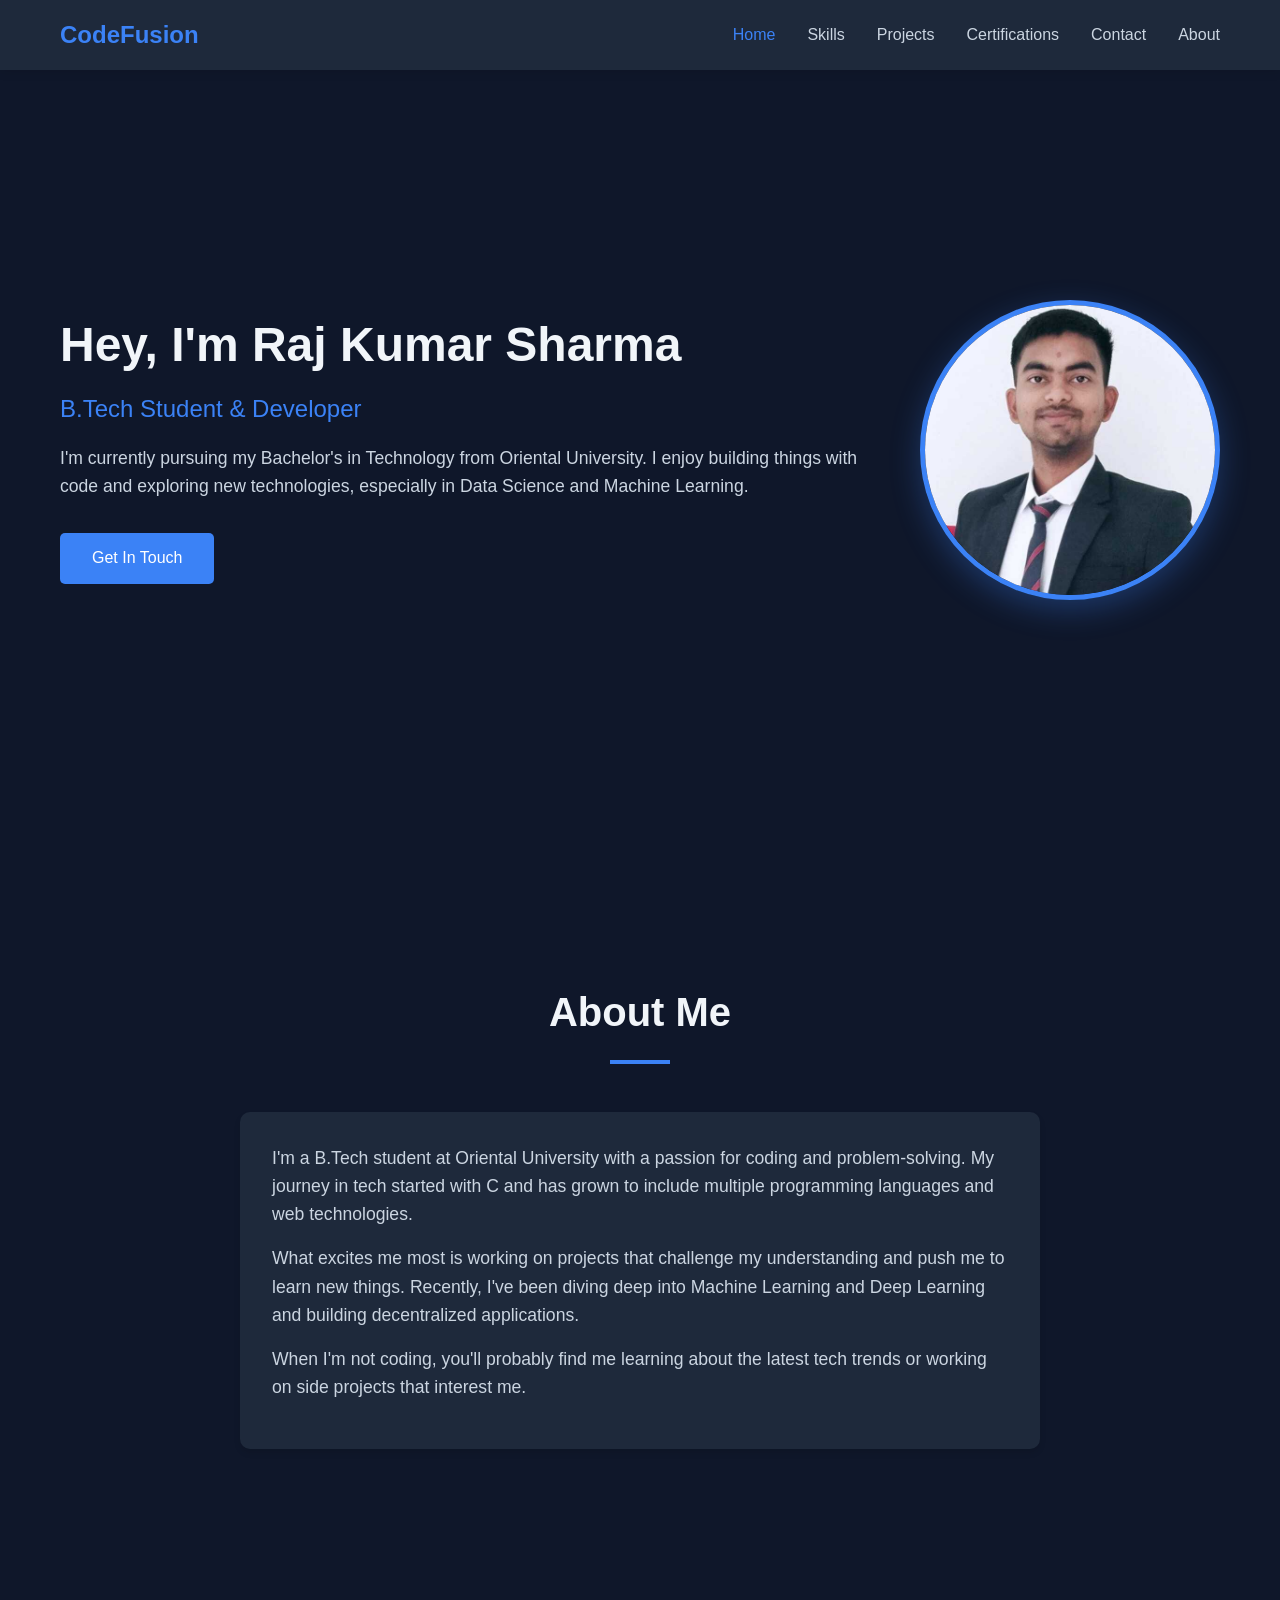
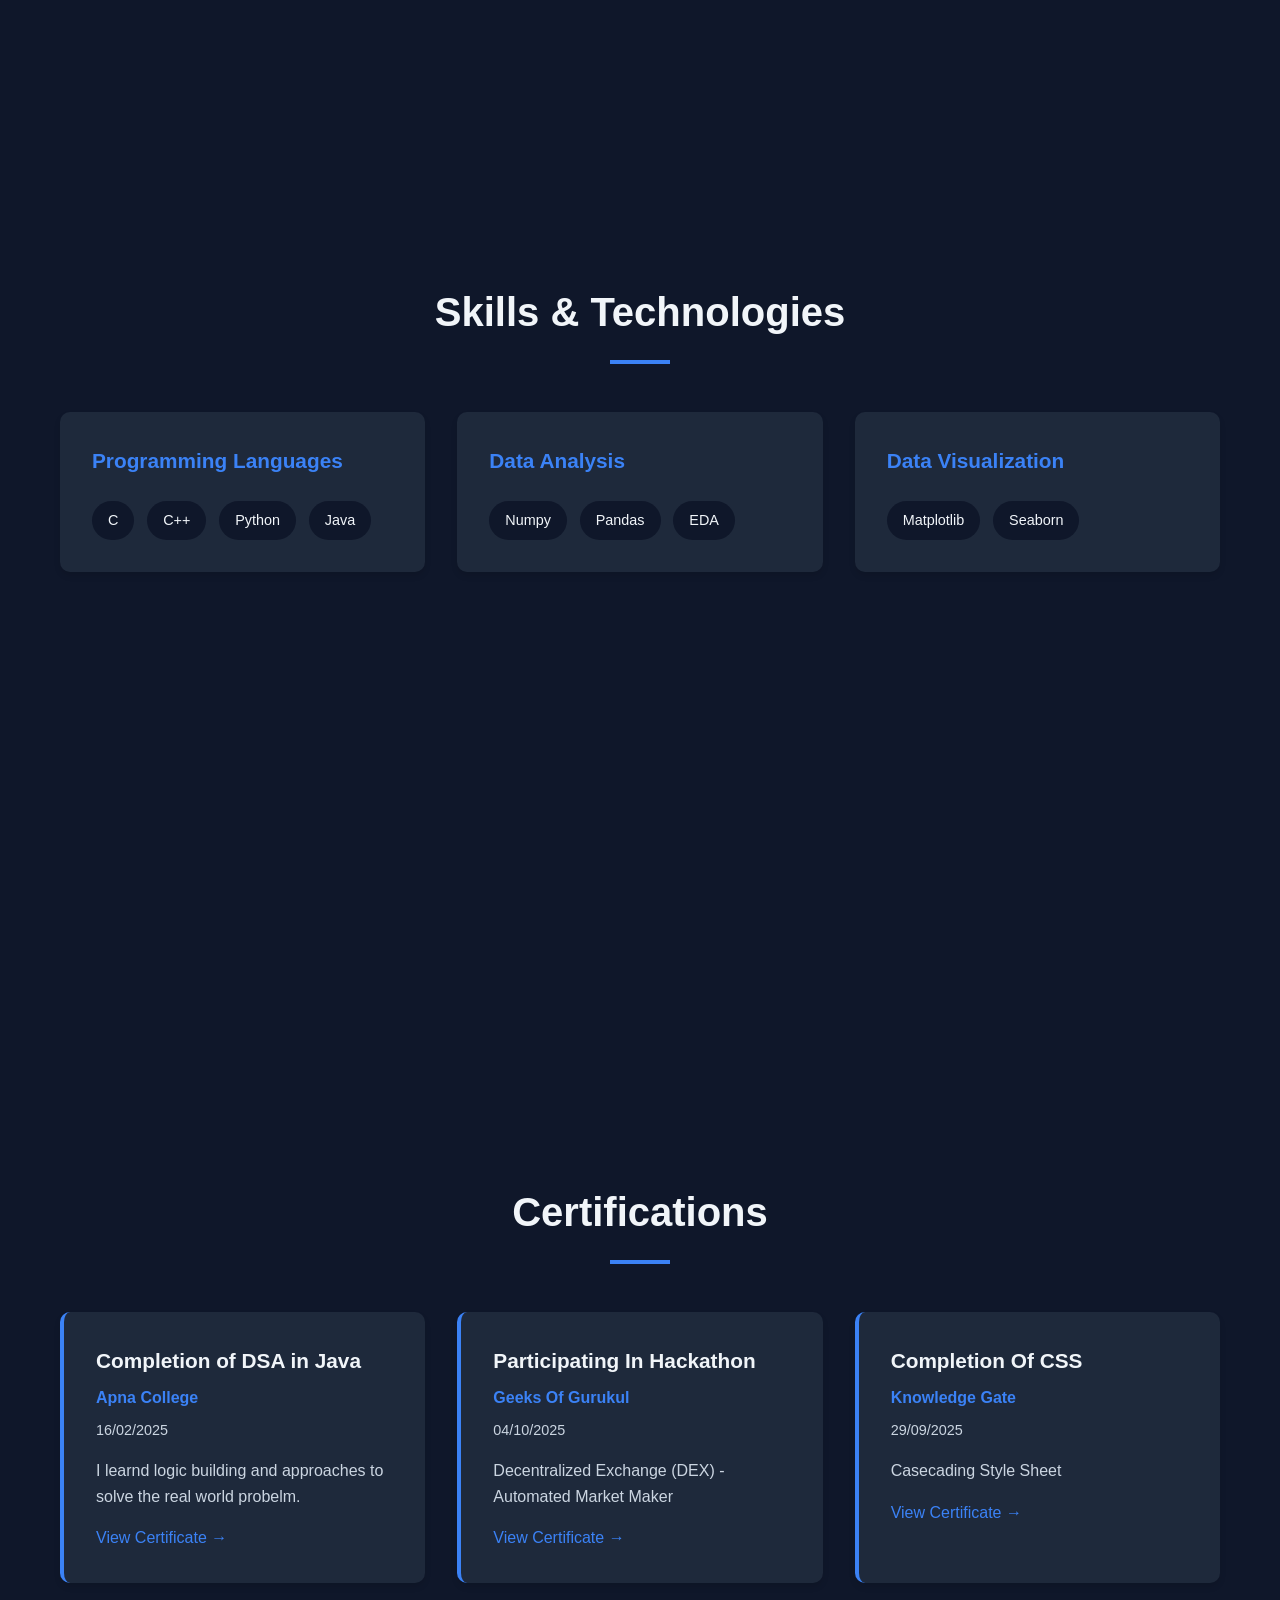
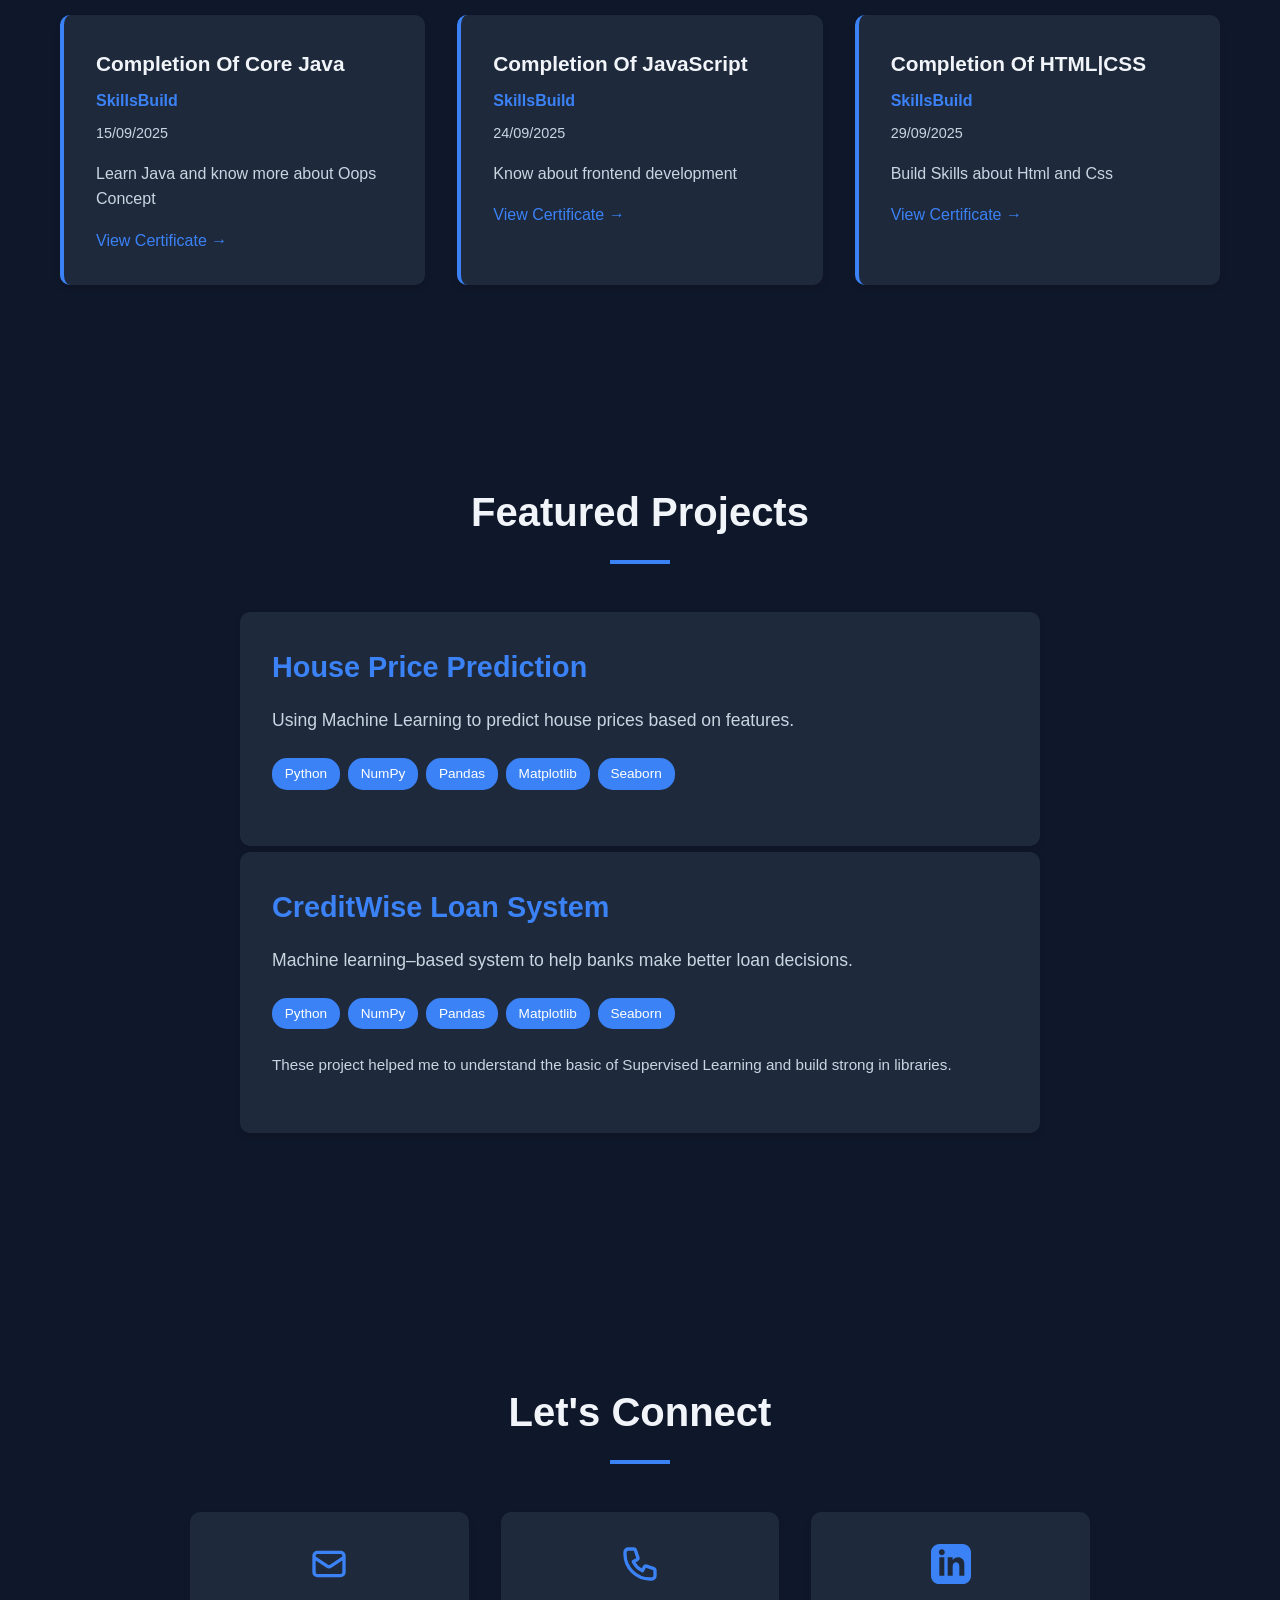
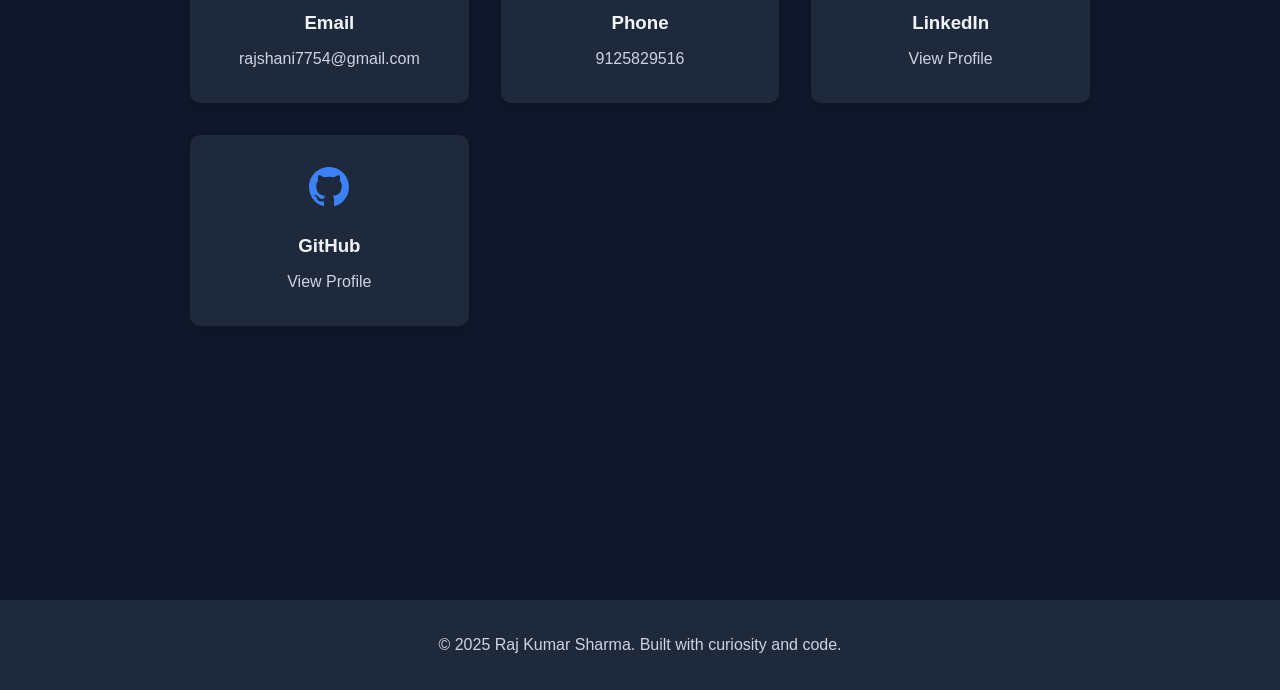
==== commit 8cf3aaeb: "change profile photo" ====
--- a/index.html
+++ b/index.html
@@ -39,11 +39,7 @@
                     <a href="#contact" class="btn">Get In Touch</a>
                 </div>
                 <div class="hero-image">
-                    <!-- Replace the src below with your actual image URL -->
-                    <!-- <img src="your-image-url.jpg" alt="Raj Kumar Sharma" class="profile-img"> -->
-
-                    <!-- Placeholder - Remove this div when you add your image -->
-                    <img src="profile.jpeg" alt="Raj Kumar Sharma" class="profile-img">
+                    <img src="profile.jpg" alt="Raj Kumar Sharma" class="profile-img">
                 </div>
             </div>
         </div>
@@ -243,4 +239,4 @@
     </footer>
 </body>
 
-</html>
+</html>
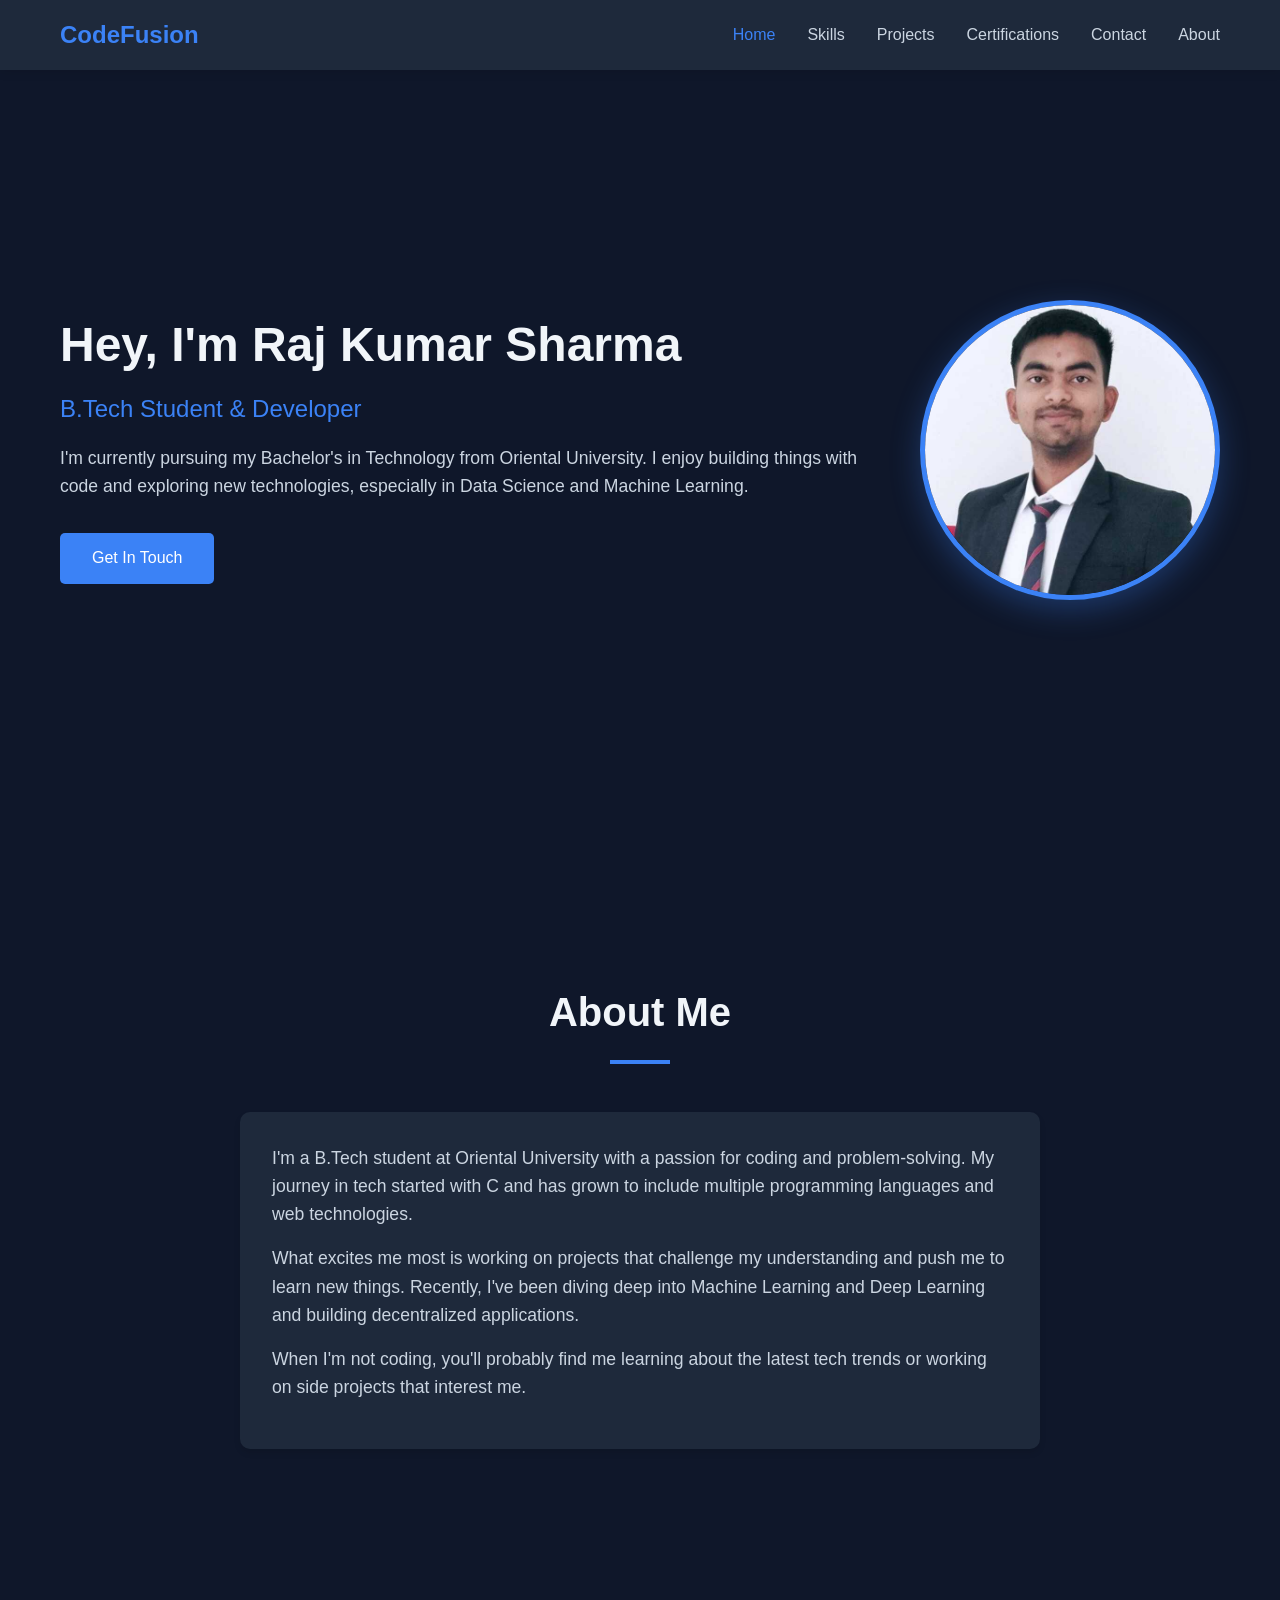
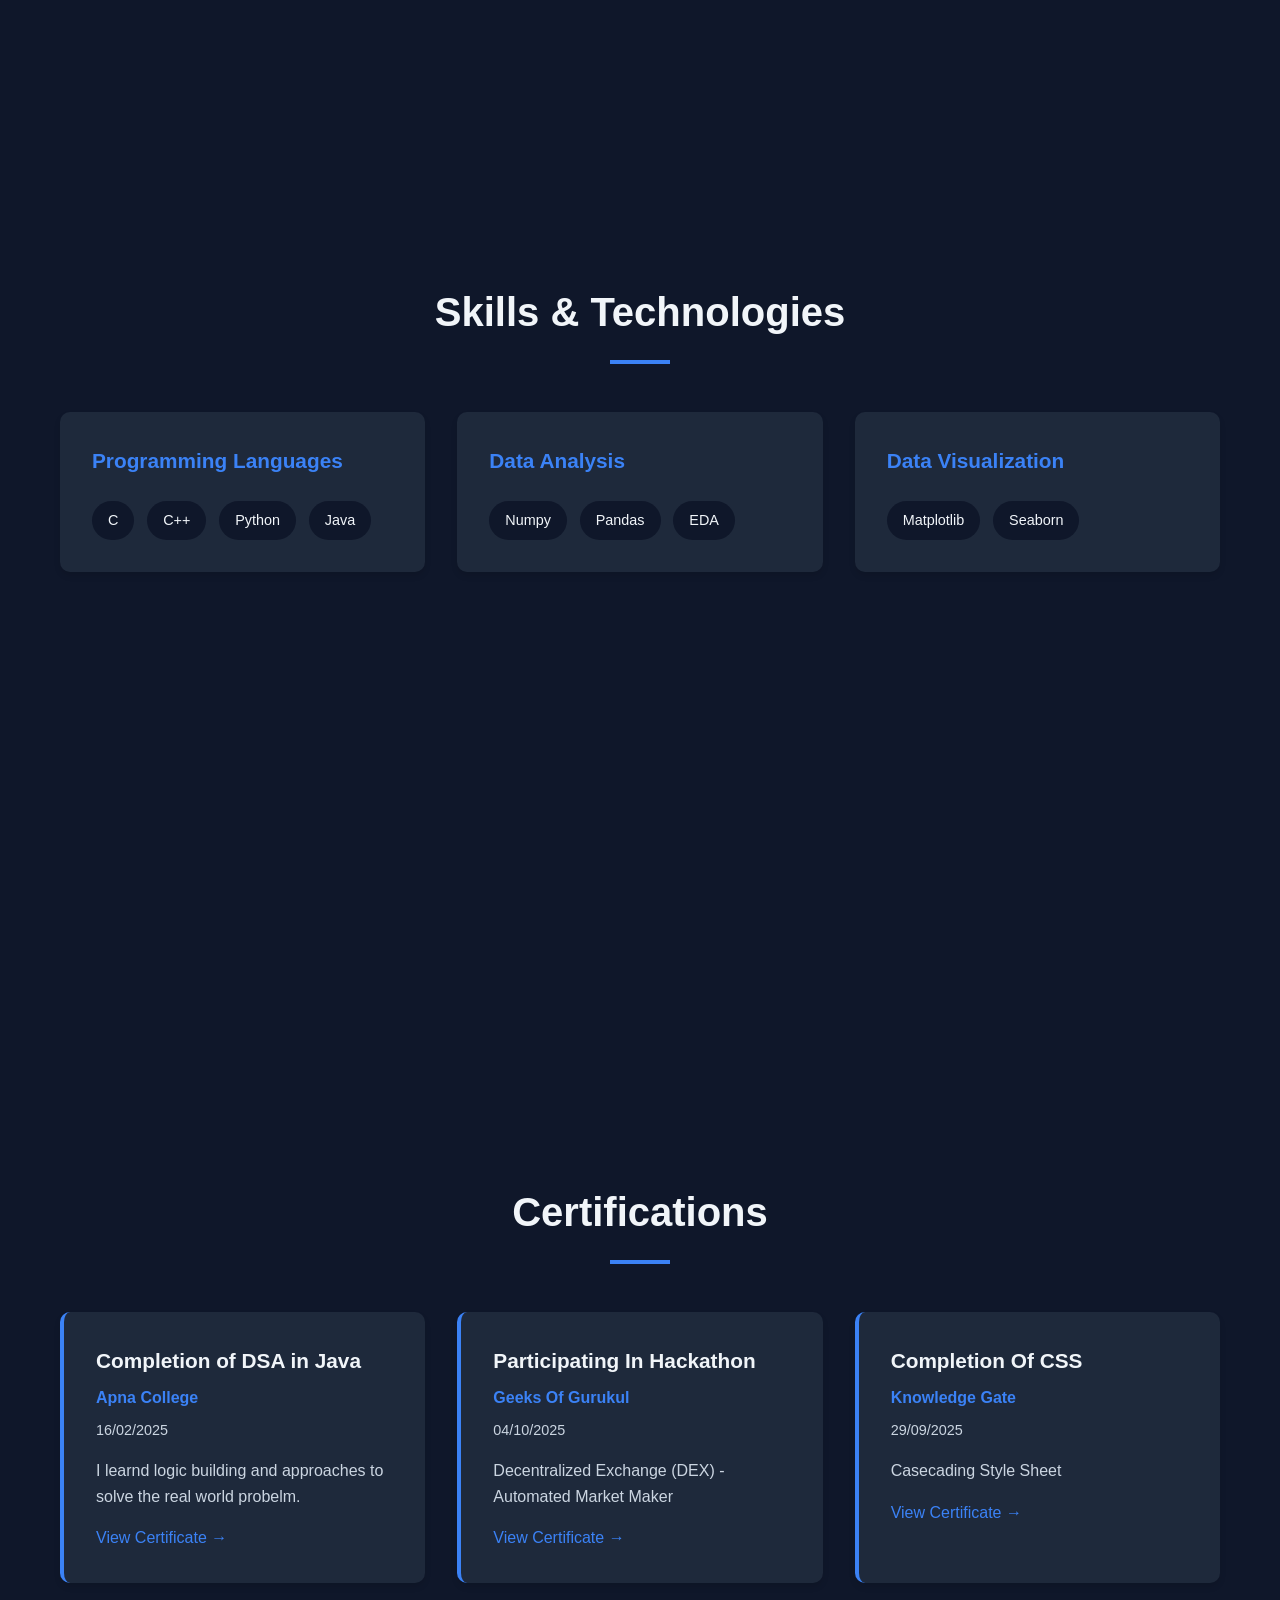
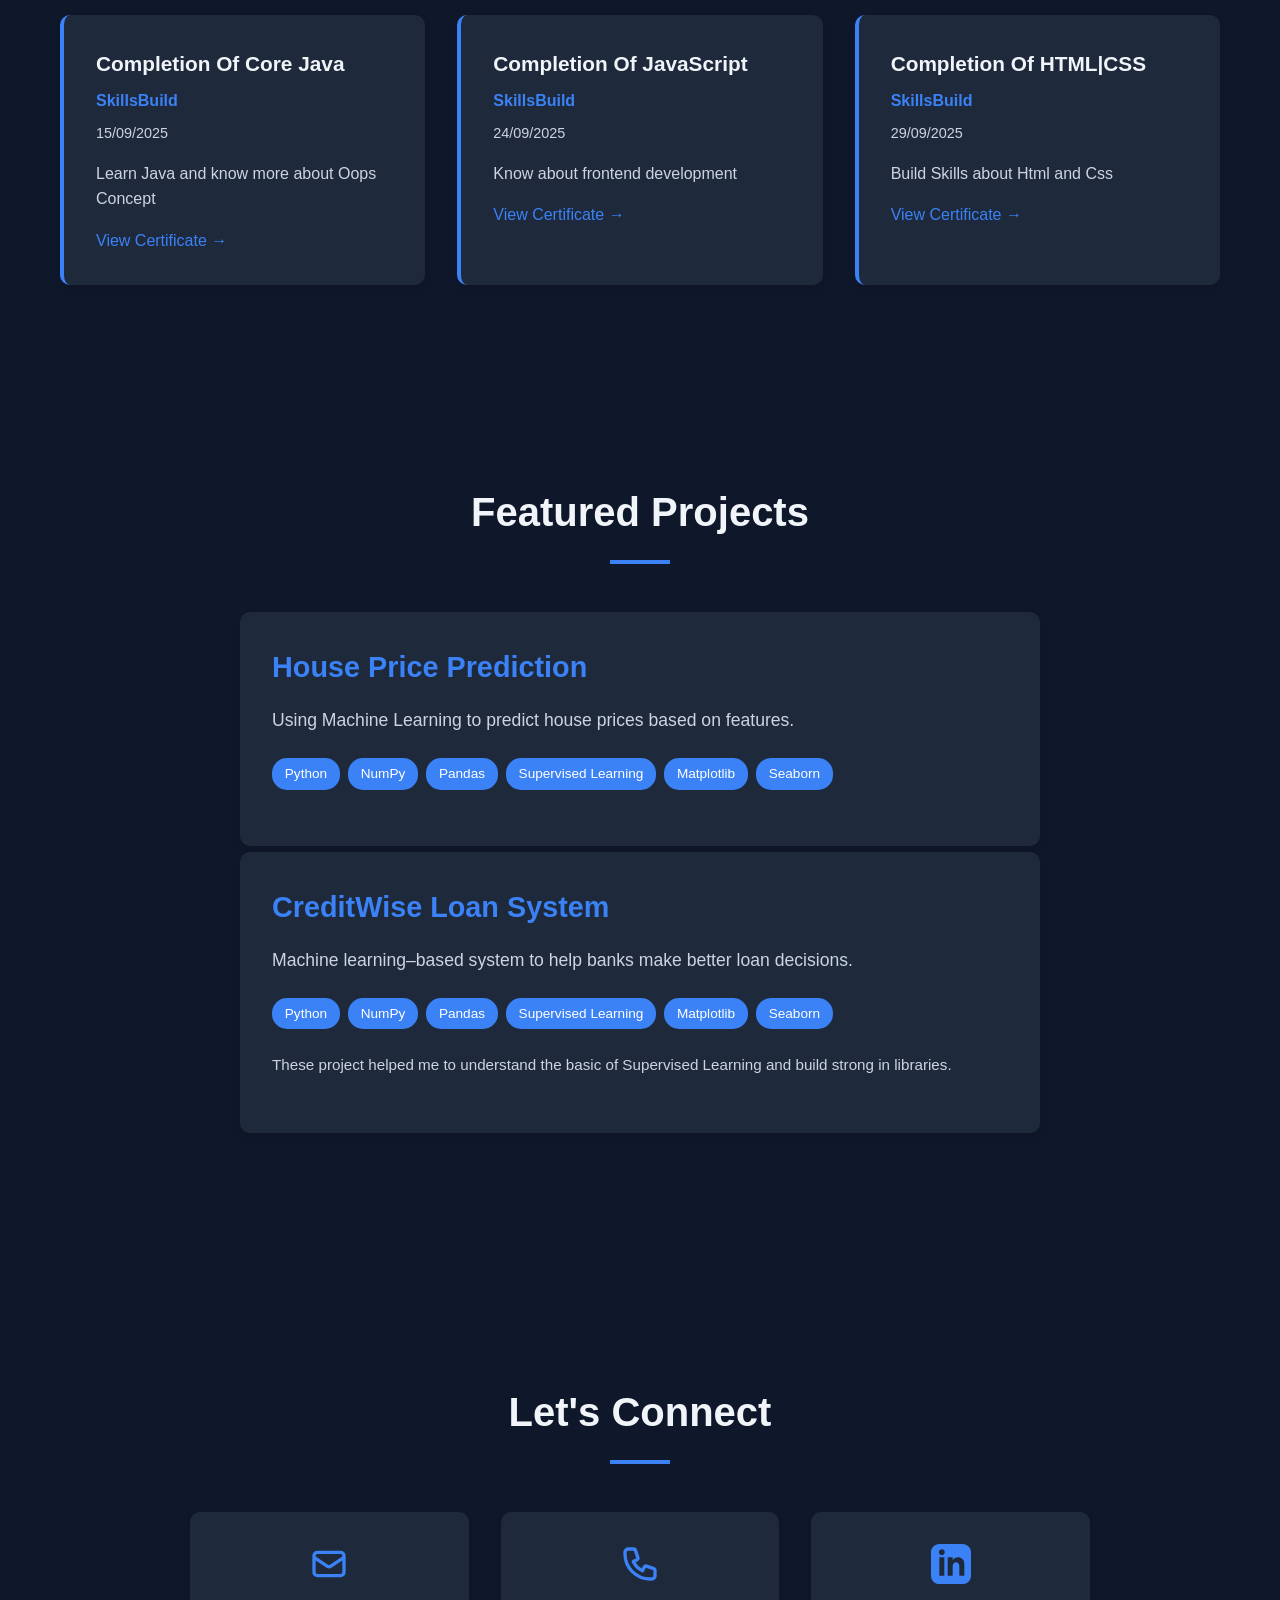
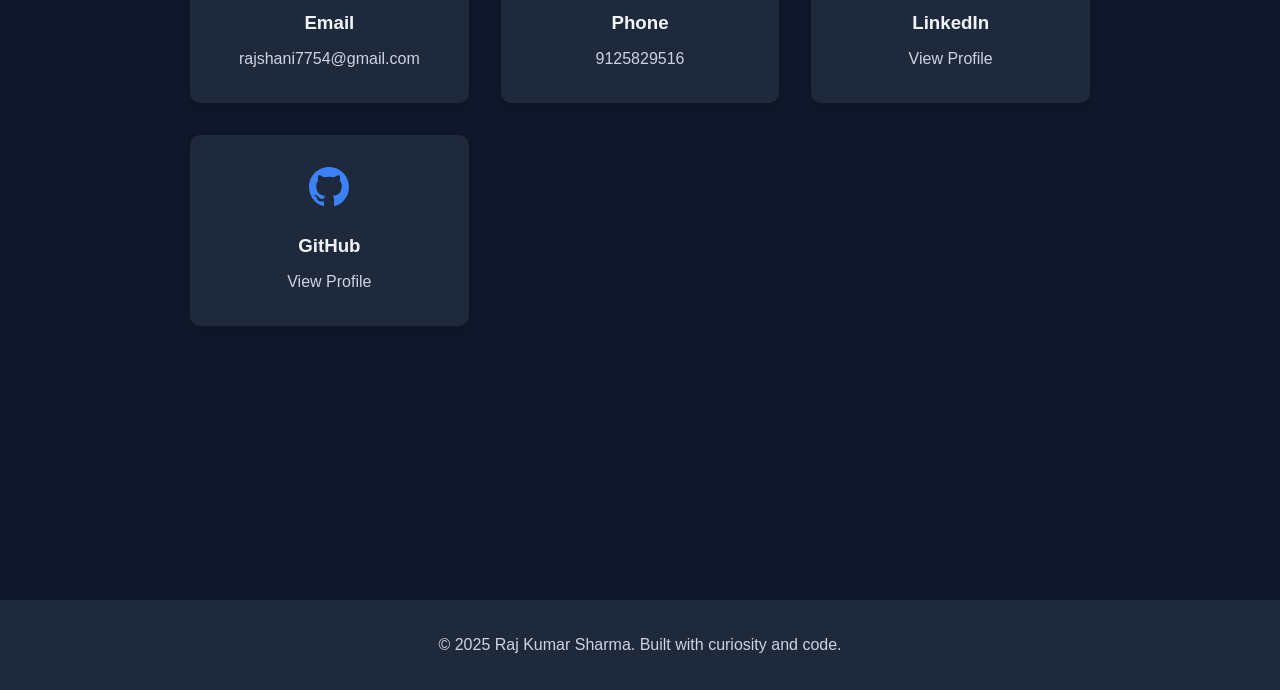
==== commit af9587c6: "skills upadte" ====
--- a/index.html
+++ b/index.html
@@ -45,7 +45,7 @@
         </div>
     </section>
 
-    <section id=" about ">
+    <section id="about">
         <div class="container ">
             <h2 class="section-title ">About Me</h2>
             <div class="about-content ">
@@ -56,7 +56,7 @@
         </div>
     </section>
 
-    <section id="skills ">
+    <section id="skills">
         <div class="container ">
             <h2 class="section-title ">Skills & Technologies</h2>
             <div class="skills-grid ">
@@ -70,9 +70,9 @@
                         <!-- <span class="skill-tag ">JavaScript</span> -->
                     </div>
                 </div>
-                <div class="skill-category ">
+                <div class="skill-category">
                     <h3>Data Analysis</h3>
-                    <div class="skill-tags ">
+                    <div class="skill-tags">
                         <span class="skill-tag ">Numpy</span>
                         <span class="skill-tag ">Pandas</span>
                         <span class="skill-tag ">EDA</span>
@@ -80,7 +80,7 @@
                         <span class="skill-tag ">Scikit</span> -->
                     </div>
                 </div>
-                <div class="skill-category ">
+                <div class="skill-category">
                     <h3>Data Visualization</h3>
                     <div class="skill-tags ">
                         <span class="skill-tag ">Matplotlib</span>
@@ -93,14 +93,14 @@
             </div>
         </div>
     </section>
-    <section id="certifications ">
-        <div class="container ">
-            <h2 class="section-title ">Certifications</h2>
+    <section id="certifications">
+        <div class="container ">
+            <h2 class="section-title">Certifications</h2>
             <div class="certifications-grid ">
                 <!-- Example Certification Card - Replace with your actual certifications -->
                 <div class="cert-card ">
                     <h3>Completion of DSA in Java</h3>
-                    <p class="cert-issuer ">Apna College</p>
+                    <p class="cert-issuer">Apna College</p>
                     <p class="cert-date ">16/02/2025</p>
                     <p class="cert-description ">I learnd logic building and approaches to solve the real world probelm.</p>
                     <a href="certificate-sigma-50-672b17223c33c36b830d9022 (1)_page-0001.jpg " class="cert-link ">View Certificate →</a>
@@ -153,7 +153,7 @@
         </div>
     </section>
     <!-- project section -->
-    <section id="projects ">
+    <section id="projects">
         <div class="container ">
             <h2 class="section-title ">Featured Projects</h2>
 
@@ -164,6 +164,7 @@
                     <span class="tech-badge ">Python</span>
                     <span class="tech-badge ">NumPy</span>
                     <span class="tech-badge ">Pandas</span>
+                    <span class="tech-badge ">Supervised Learning</span>
                     <span class="tech-badge ">Matplotlib</span>
                     <span class="tech-badge ">Seaborn</span>
                 </div>
@@ -178,6 +179,7 @@
                     <span class="tech-badge ">Python</span>
                     <span class="tech-badge ">NumPy</span>
                     <span class="tech-badge ">Pandas</span>
+                    <span class="tech-badge ">Supervised Learning</span>
                     <span class="tech-badge ">Matplotlib</span>
                     <span class="tech-badge ">Seaborn</span>
                 </div>
@@ -191,7 +193,7 @@
     </section>
 
 
-    <section id="contact ">
+    <section id="contact">
         <div class="container ">
             <h2 class="section-title ">Let's Connect</h2>
             <div class="contact-grid ">
@@ -237,6 +239,7 @@
             <p>&copy; 2025 Raj Kumar Sharma. Built with curiosity and code.</p>
         </div>
     </footer>
+    <script src="script.js"></script>
 </body>
 
 </html>
